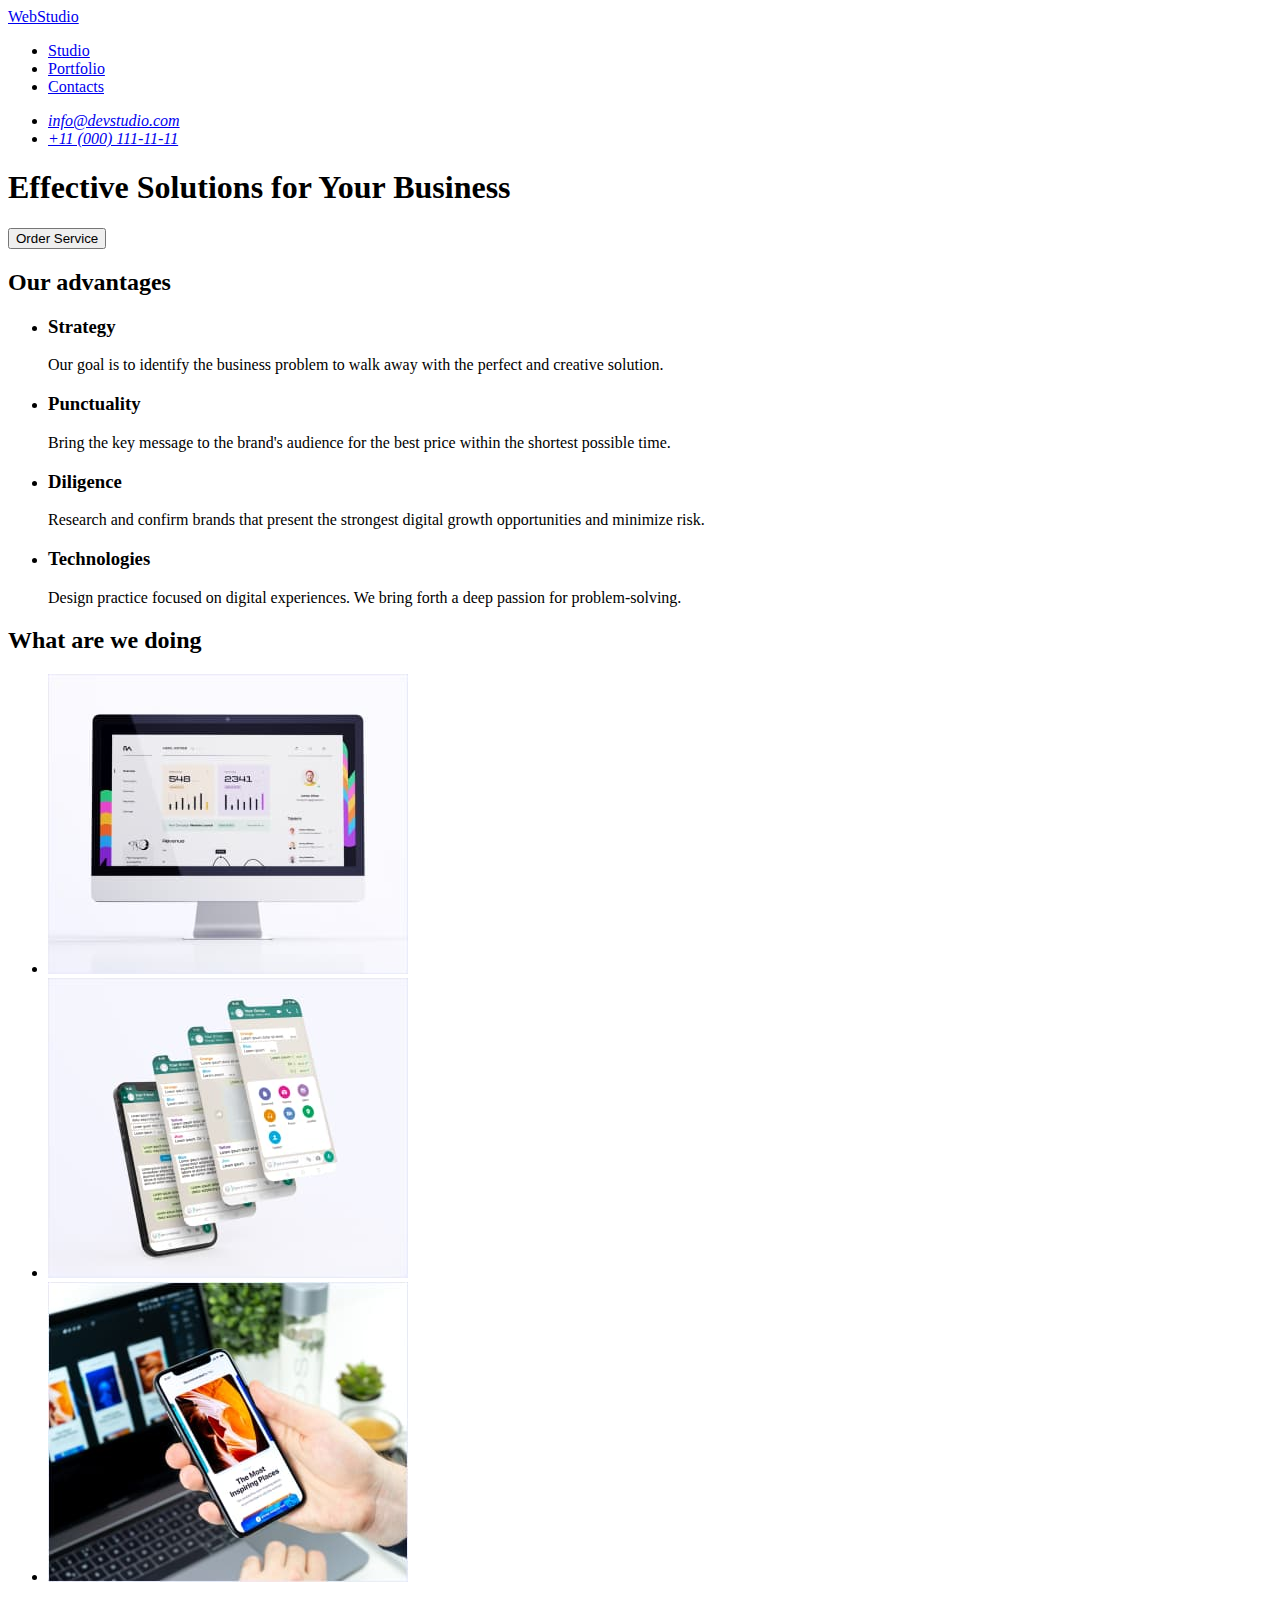
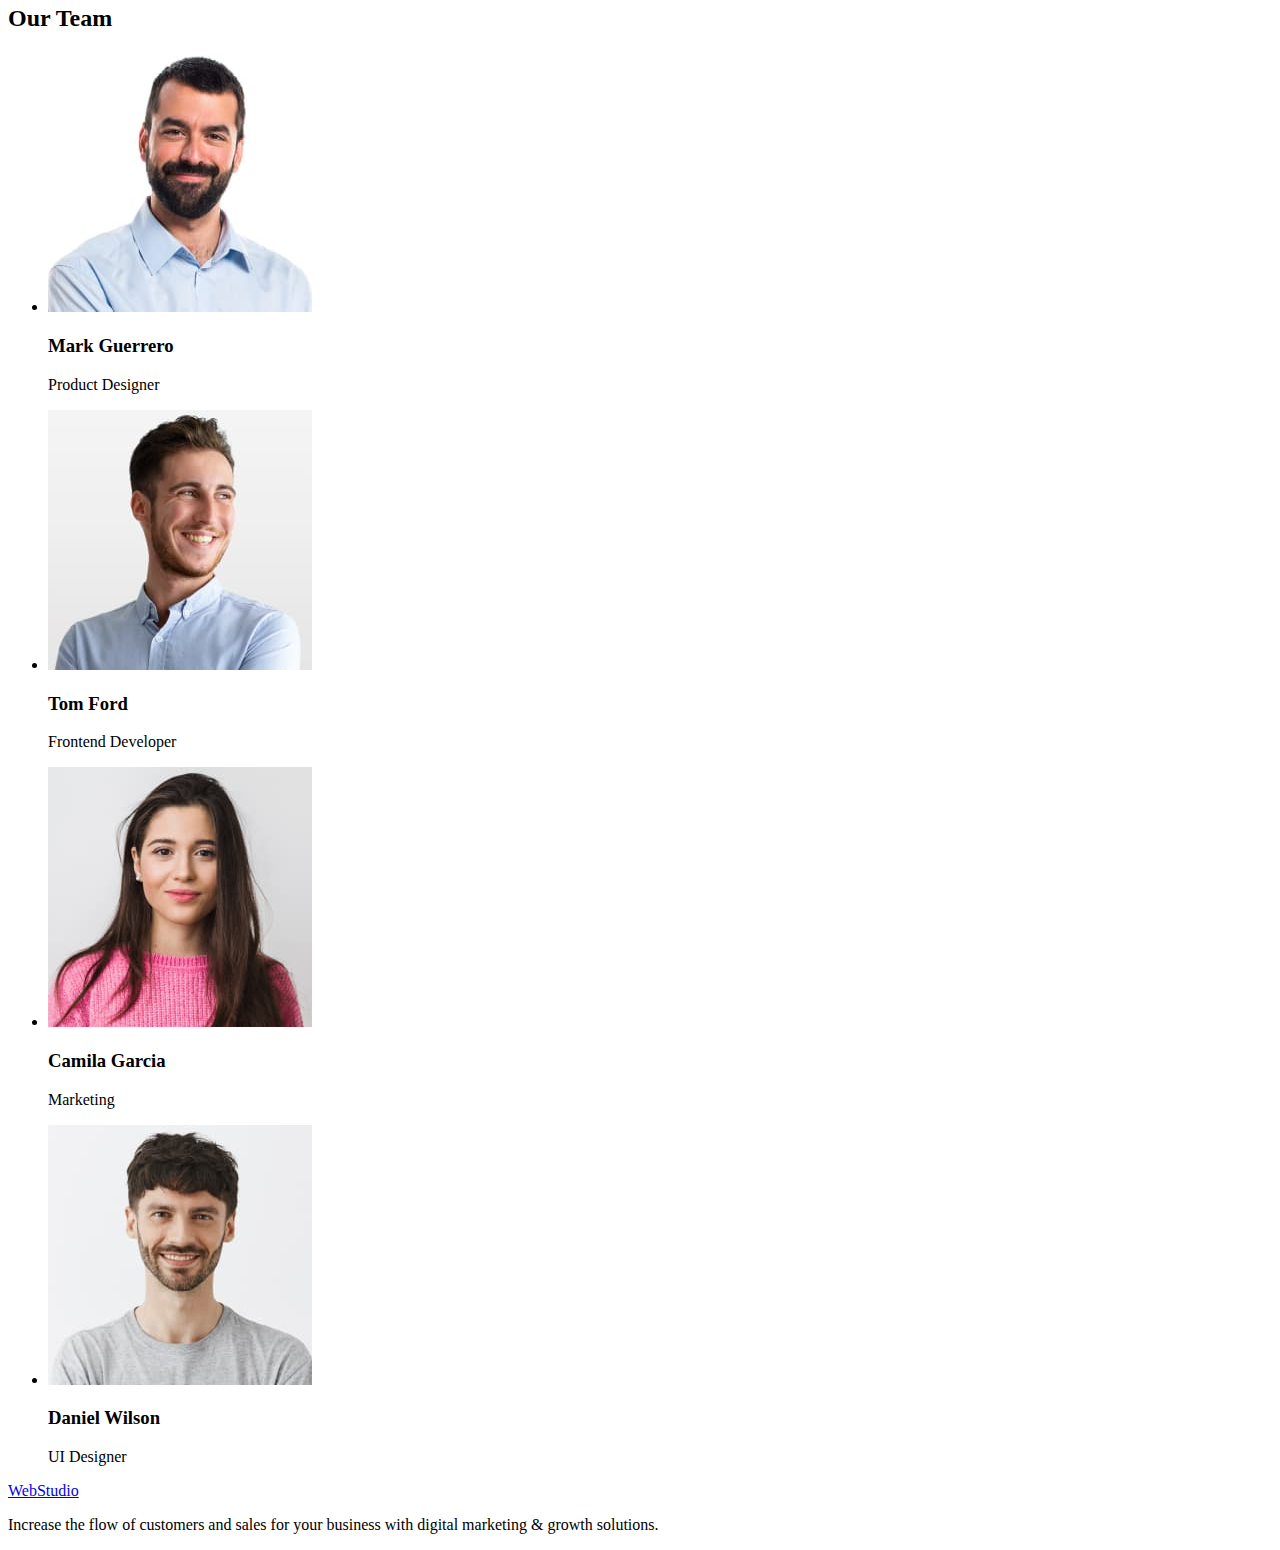
==== index.html @ dac588f7 "commit 03" ====
<!DOCTYPE html>
<html lang="en">
  <head>
    <meta charset="utf-8" />
    <title>Web Studio</title>
  </head>
  <body>
    <header>
      <nav>
        <a href="./index.html">WebStudio</a>
        <ul>
          <li>
            <a href="#">Studio</a>
          </li>
          <li>
            <a href="#">Portfolio</a>
          </li>
          <li>
            <a href="#">Contacts</a>
          </li>
        </ul>
      </nav>
      <address>
        <ul>
          <li>
            <a href="mailto:info@devstudio.com">info@devstudio.com</a>
          </li>
          <li>
            <a href="tel:+110001111111">+11 (000) 111-11-11</a>
          </li>
        </ul>
      </address>
    </header>

    <main>
      <section>
        <h1>Effective Solutions for Your Business</h1>
        <button type="button">Order Service</button>
      </section>
      <section>
        <h2>Our advantages</h2>
        <ul>
          <li>
            <h3>Strategy</h3>
            <p>
              Our goal is to identify the business problem to walk away with the
              perfect and creative solution.
            </p>
          </li>
          <li>
            <h3>Punctuality</h3>
            <p>
              Bring the key message to the brand's audience for the best price
              within the shortest possible time.
            </p>
          </li>
          <li>
            <h3>Diligence</h3>
            <p>
              Research and confirm brands that present the strongest digital
              growth opportunities and minimize risk.
            </p>
          </li>
          <li>
            <h3>Technologies</h3>
            <p>
              Design practice focused on digital experiences. We bring forth a
              deep passion for problem-solving.
            </p>
          </li>
        </ul>
      </section>
      <section>
        <h2>What are we doing</h2>
        <ul>
          <li>
            <img
              src="./images/img-1.jpg"
              alt="Global web solutions"
              width="360"
            />
          </li>
          <li>
            <img
              src="./images/img-2.jpg"
              alt="Mobile app development"
              width="360"
            />
          </li>
          <li>
            <img
              src="./images/img-3.jpg"
              alt="Cloud technologies"
              width="360"
            />
          </li>
        </ul>
      </section>
      <section>
        <h2>Our Team</h2>
        <ul>
          <li>
            <img
              src="./images/mark_guerrero.jpg"
              alt="Mark Guerrero"
              width="264"
            />
            <h3>Mark Guerrero</h3>
            <p>Product Designer</p>
          </li>
          <li>
            <img src="./images/tom_ford.jpg" alt="Tom Ford" width="264" />
            <h3>Tom Ford</h3>
            <p>Frontend Developer</p>
          </li>
          <li>
            <img
              src="./images/camila_garcia.jpg"
              alt="Camila Garcia"
              width="264"
            />
            <h3>Camila Garcia</h3>
            <p>Marketing</p>
          </li>
          <li>
            <img
              src="./images/daniel_wilson.jpg"
              alt="Daniel Wilson"
              width="264"
            />
            <h3>Daniel Wilson</h3>
            <p>UI Designer</p>
          </li>
        </ul>
      </section>
    </main>

    <footer>
      <a href="./index.html">WebStudio</a>
      <p>
        Increase the flow of customers and sales for your business with digital
        marketing & growth solutions.
      </p>
    </footer>
  </body>
</html>
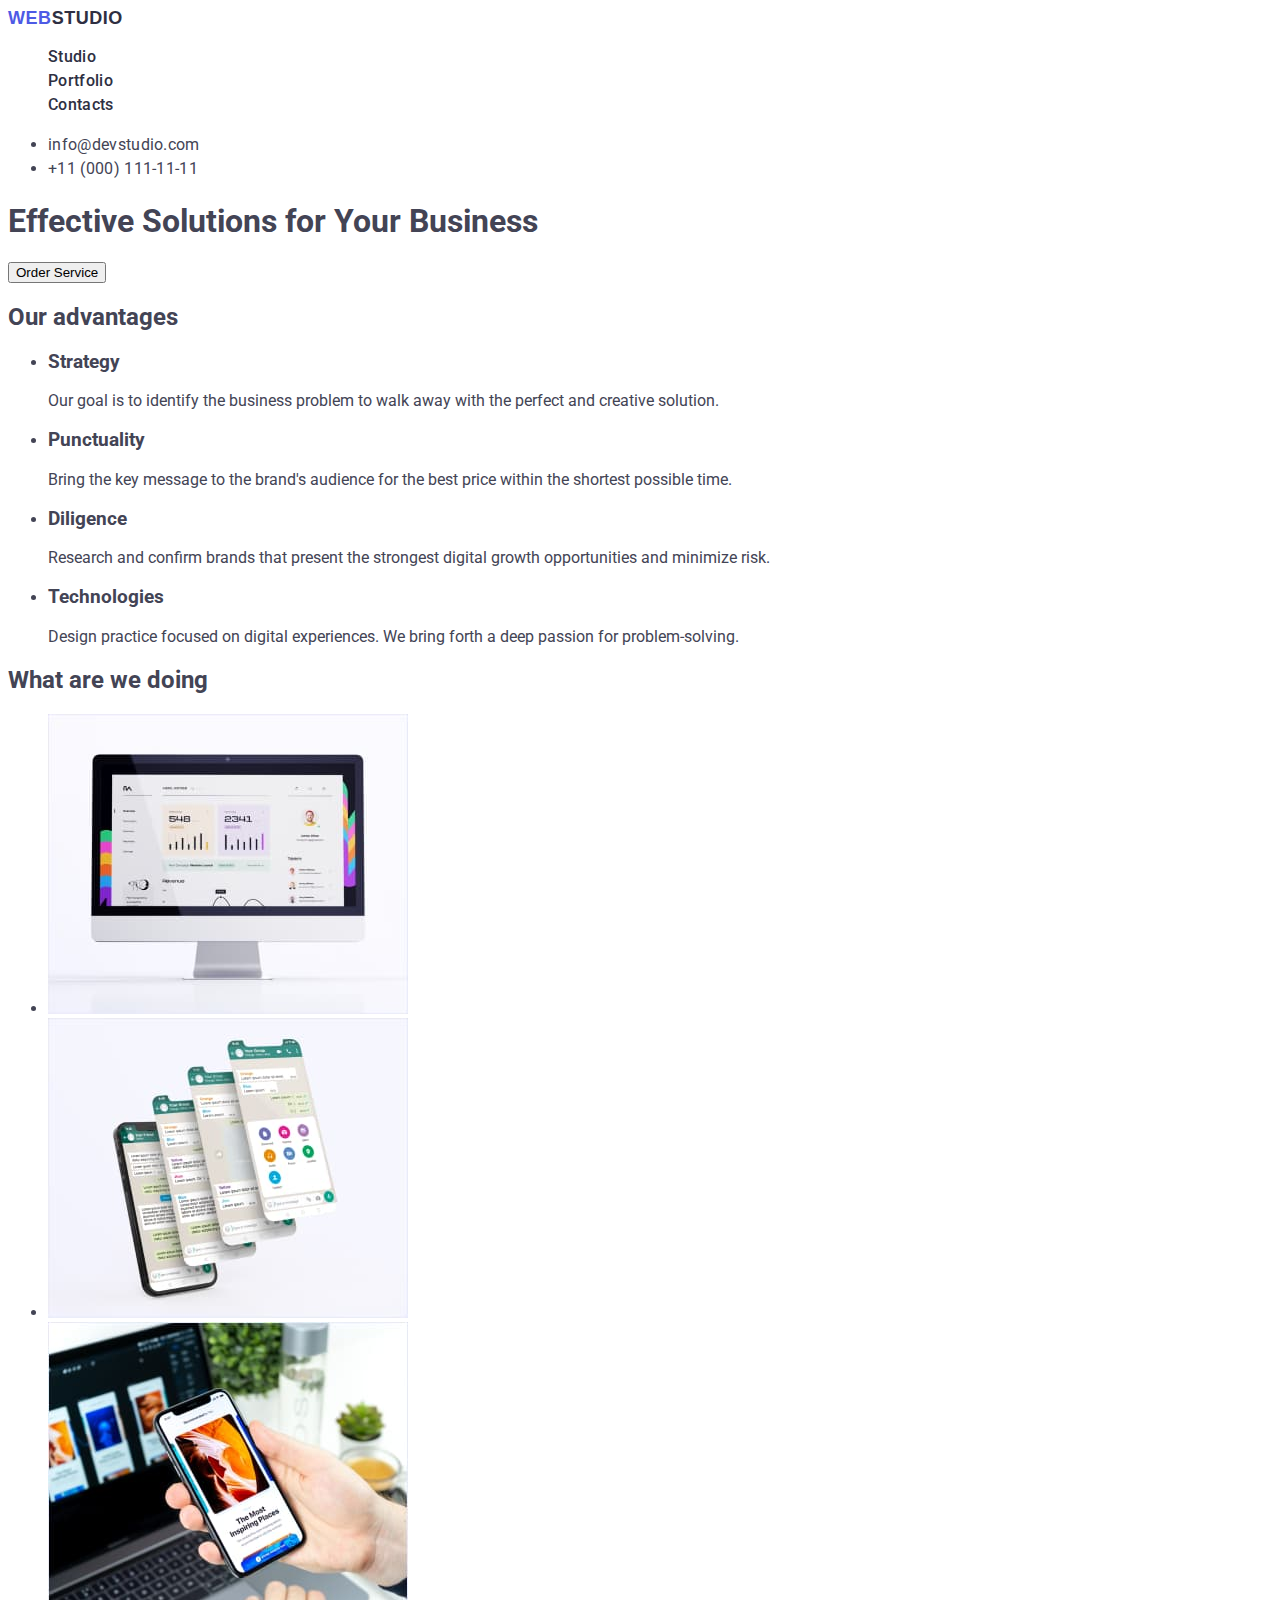
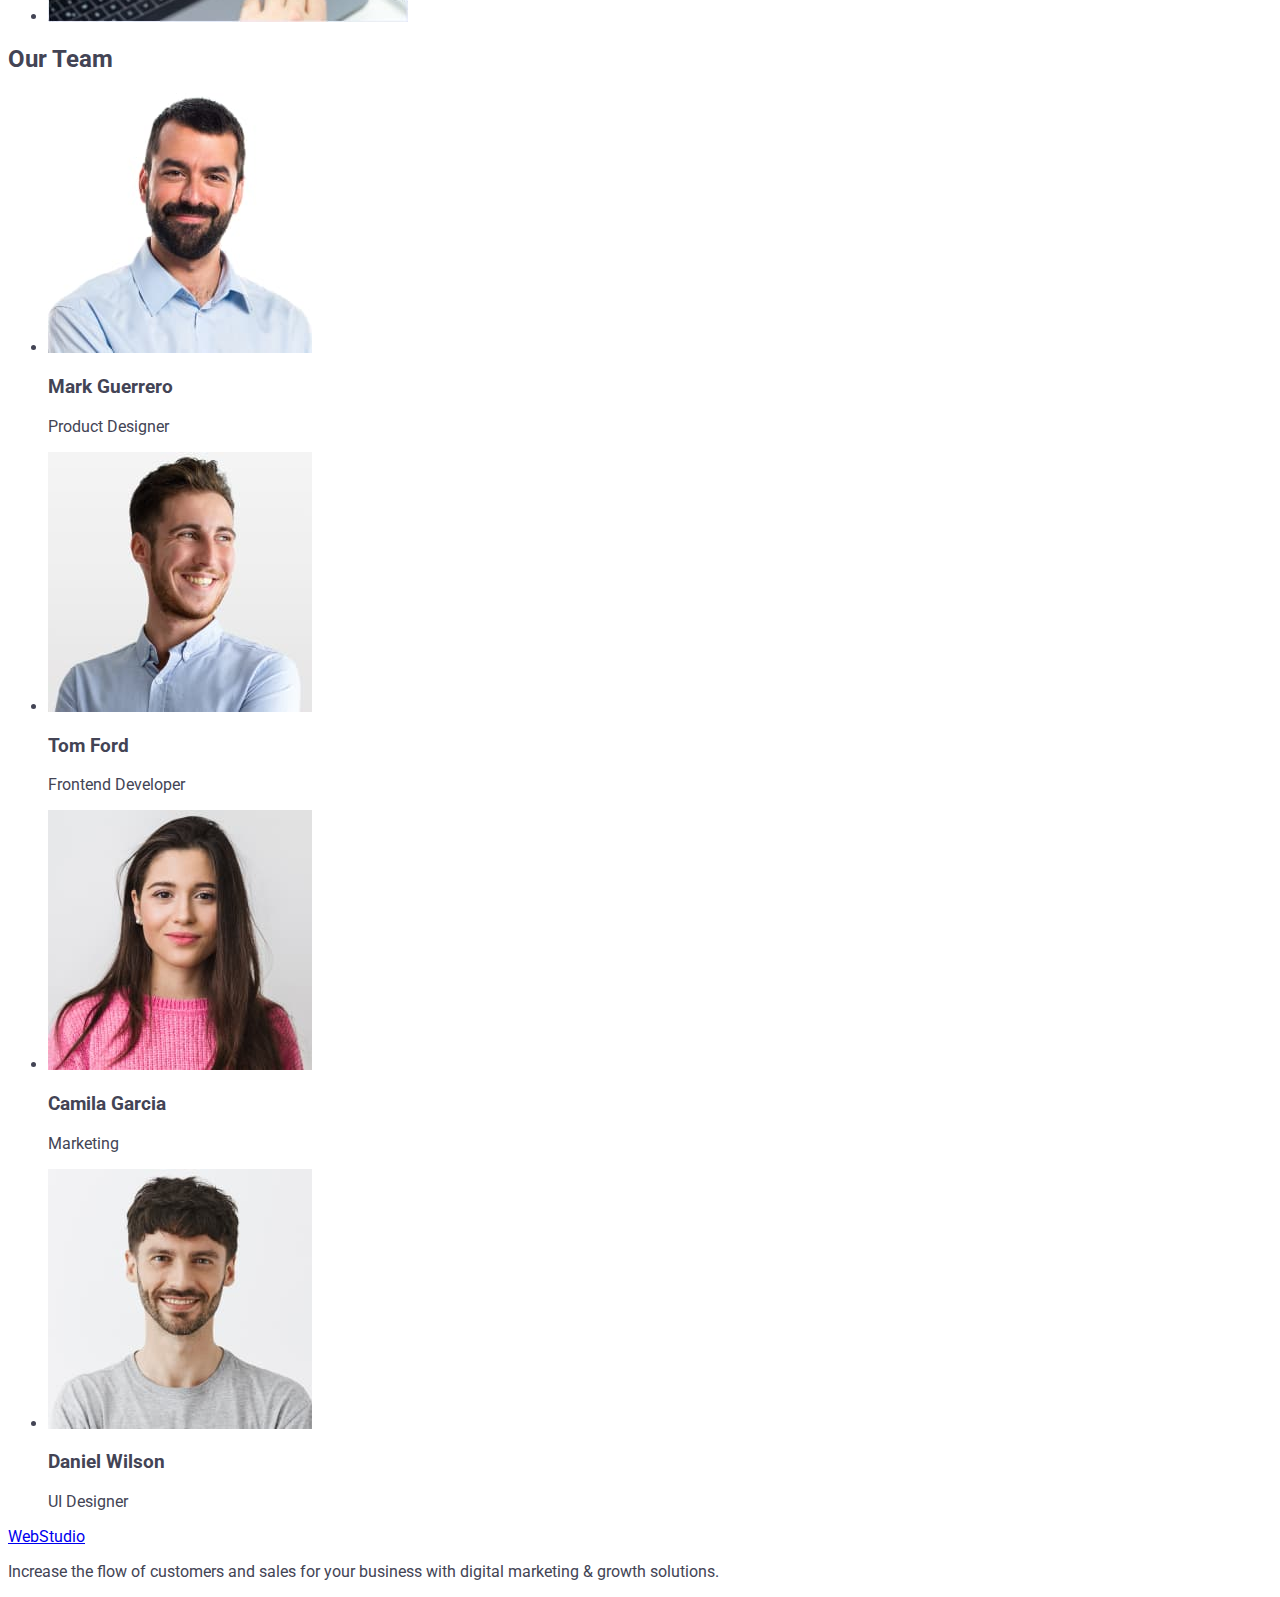
==== commit 05dd43b8: "commit 05" ====
--- a/index.html
+++ b/index.html
@@ -3,30 +3,43 @@
   <head>
     <meta charset="utf-8" />
     <title>Web Studio</title>
+    <link rel="stylesheet" href="./scc/styles.css" />
+    <link rel="preconnect" href="https://fonts.googleapis.com" />
+    <link rel="preconnect" href="https://fonts.gstatic.com" crossorigin />
+    <link
+      href="https://fonts.googleapis.com/css2?family=Raleway:ital,wght@0,800;1,800&family=Roboto:ital,wght@0,100;0,300;0,400;0,500;0,700;0,900;1,100;1,300;1,400;1,500;1,700;1,900&display=swap"
+      rel="stylesheet"
+    />
   </head>
-  <body>
+  <body class="body">
     <header>
       <nav>
-        <a href="./index.html">WebStudio</a>
-        <ul>
+        <a href="./index.html" class="logo link"
+          >Web<span class="logo2">Studio</span></a
+        >
+        <ul class="list">
           <li>
-            <a href="#">Studio</a>
+            <a href="./index.html" class="nav-link link">Studio</a>
           </li>
           <li>
-            <a href="#">Portfolio</a>
+            <a href="./portfolio.html" class="nav-link link">Portfolio</a>
           </li>
           <li>
-            <a href="#">Contacts</a>
+            <a href="" class="nav-link link">Contacts</a>
           </li>
         </ul>
       </nav>
-      <address>
+      <address class="address">
         <ul>
           <li>
-            <a href="mailto:info@devstudio.com">info@devstudio.com</a>
+            <a href="mailto:info@devstudio.com" class="address_item link"
+              >info@devstudio.com</a
+            >
           </li>
           <li>
-            <a href="tel:+110001111111">+11 (000) 111-11-11</a>
+            <a href="tel:+110001111111" class="address_item link"
+              >+11 (000) 111-11-11</a
+            >
           </li>
         </ul>
       </address>
--- a/scc/styles.css
+++ b/scc/styles.css
@@ -0,0 +1,64 @@
+:root {
+  --logo-color-1: #4d5ae5;
+  --logo-color-2: #2e2f42;
+  --link-color: #2e2f42;
+  --address-color: #434455;
+}
+
+.body {
+  font-family: "Roboto", sans-serif;
+  color: #434455;
+  background-color: #ffffff;
+}
+
+.logo {
+  font-family: "Releway", sans-serif;
+  color: var(--logo-color-1);
+  font-weight: 800;
+  font-size: 18px;
+  line-height: 1.17;
+  letter-spacing: 0.03em;
+  text-transform: uppercase;
+}
+
+.logo2 {
+  color: var(--logo-color-2);
+}
+
+.link {
+  text-decoration: none;
+}
+
+.list {
+  list-style: none;
+}
+
+.nav-link {
+  font-size: 16px;
+  font-weight: 500;
+  line-height: 1.5;
+  letter-spacing: 0.02em;
+  color: var(--link-color);
+}
+
+.nav-link:hover,
+.nav-link:focus {
+  color: #404bbf;
+}
+
+.address {
+  font-style: normal;
+}
+
+.address_item {
+  font-size: 16px;
+  font-weight: 400;
+  line-height: 1.5;
+  letter-spacing: 0.02em;
+  color: var(--address-color);
+}
+
+.address_item:hover,
+.address_item:focus {
+  color: #404bbf;
+}
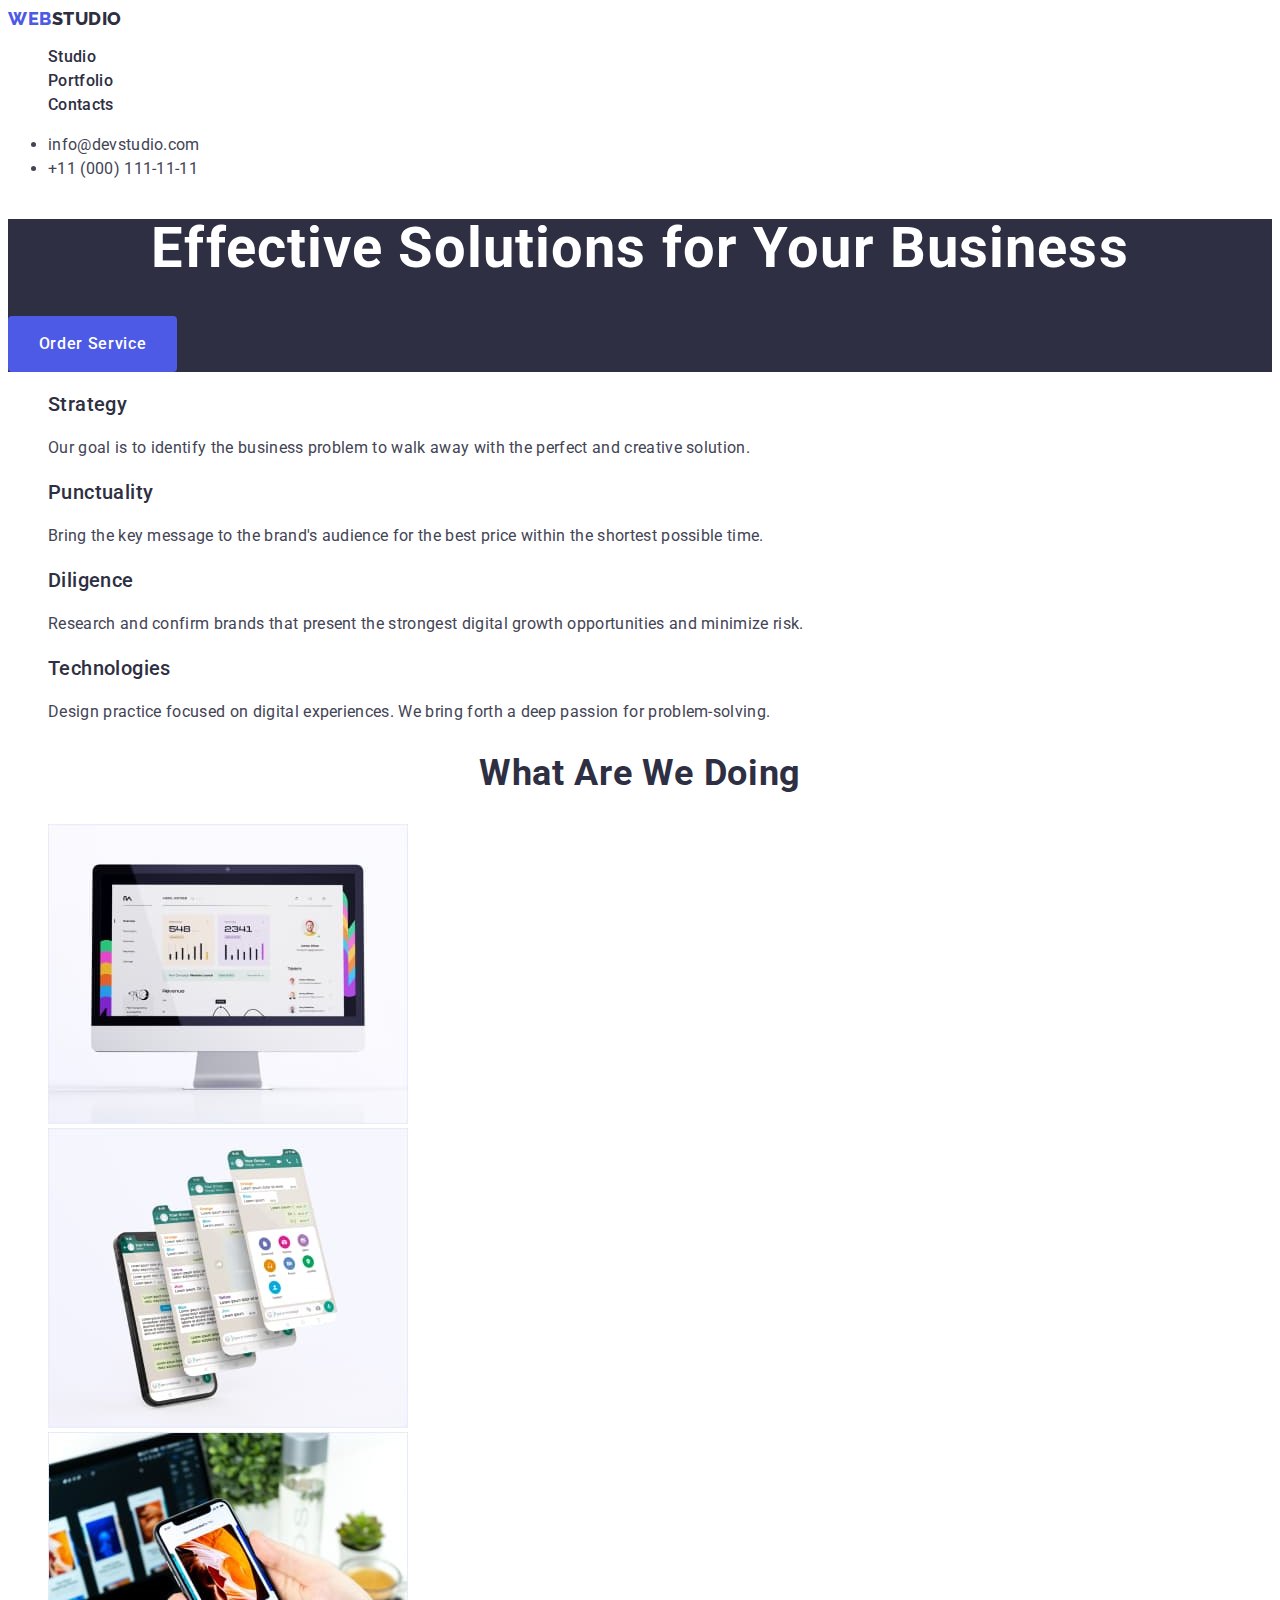
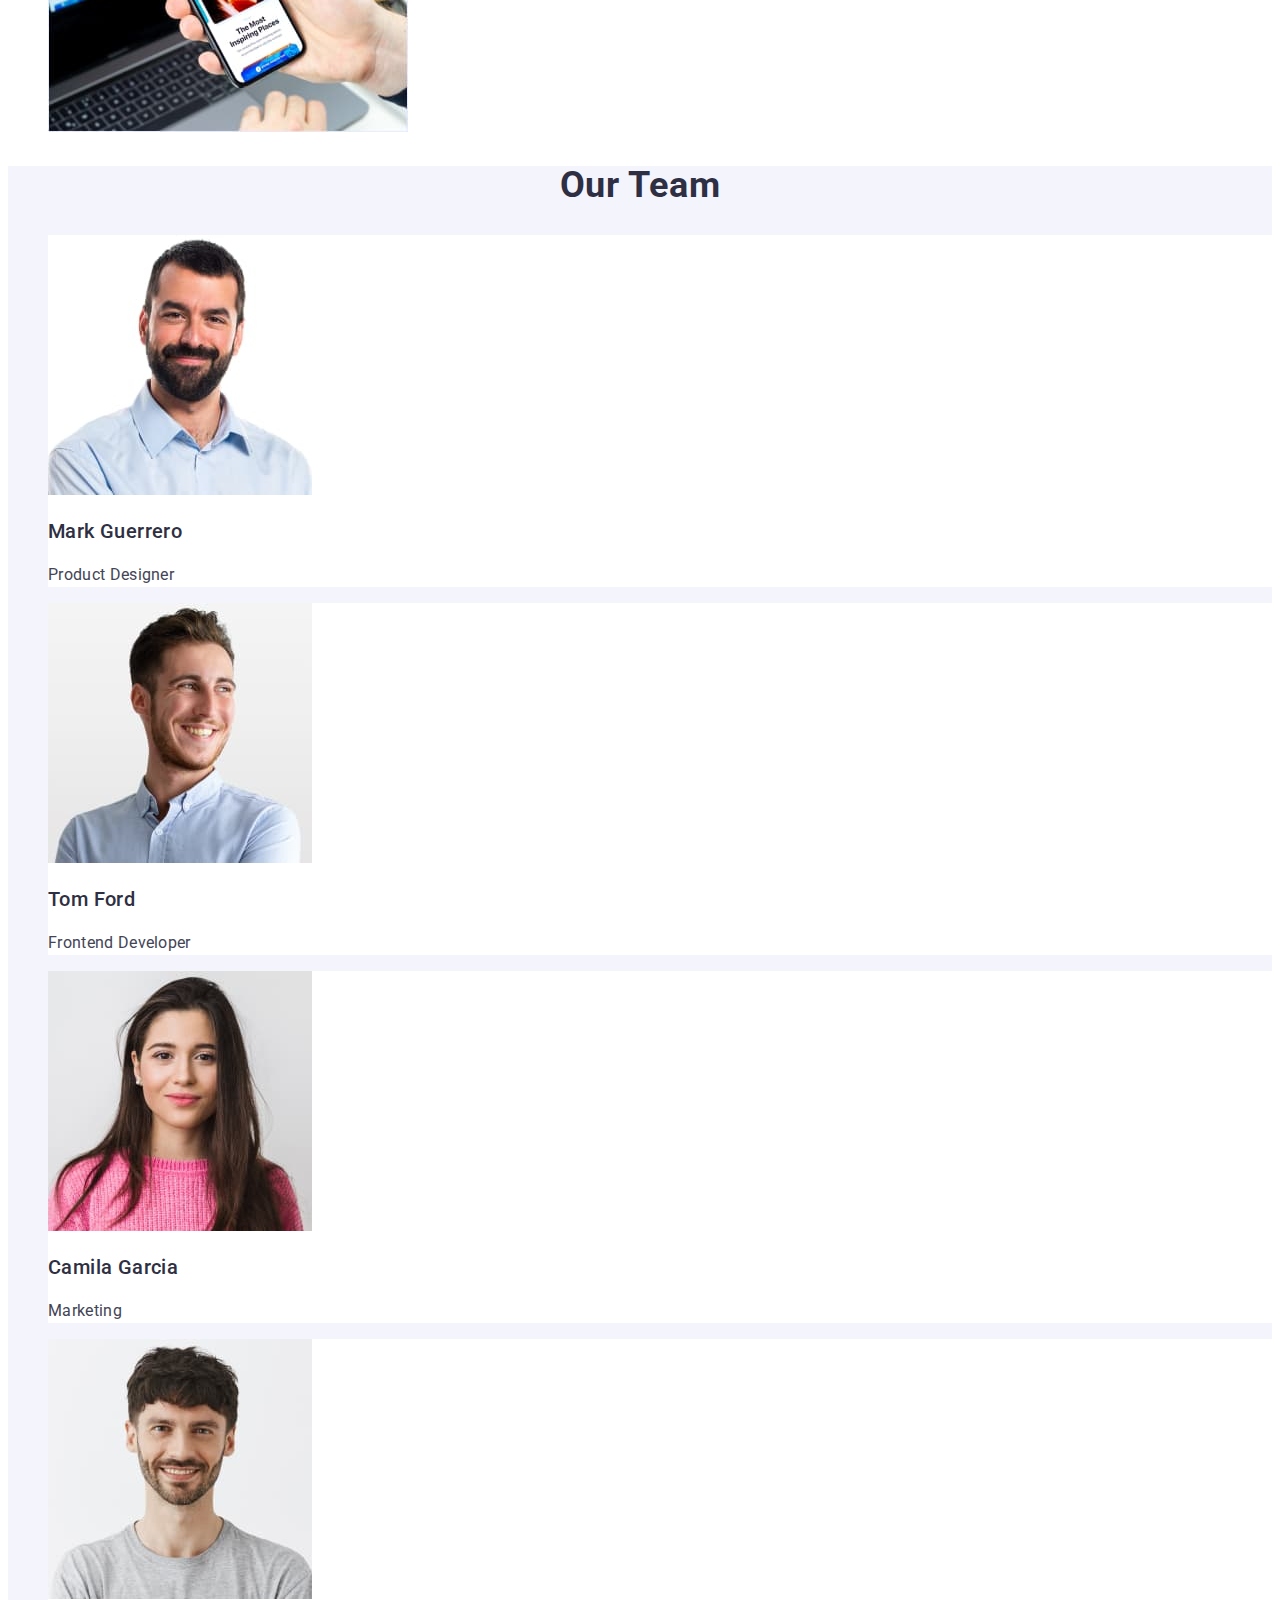
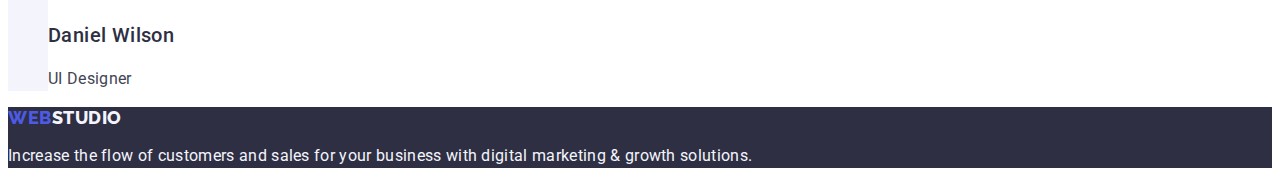
==== commit a6cbdd15: "commit 06" ====
--- a/index.html
+++ b/index.html
@@ -3,7 +3,7 @@
   <head>
     <meta charset="utf-8" />
     <title>Web Studio</title>
-    <link rel="stylesheet" href="./scc/styles.css" />
+    <link rel="stylesheet" href="./css/styles.css" />
     <link rel="preconnect" href="https://fonts.googleapis.com" />
     <link rel="preconnect" href="https://fonts.gstatic.com" crossorigin />
     <link
@@ -14,9 +14,9 @@
   <body class="body">
     <header>
       <nav>
-        <a href="./index.html" class="logo link"
-          >Web<span class="logo2">Studio</span></a
-        >
+        <a href="./index.html" class="logo link">
+          Web<span class="logo2">Studio</span>
+        </a>
         <ul class="list">
           <li>
             <a href="./index.html" class="nav-link link">Studio</a>
@@ -46,37 +46,37 @@
     </header>
 
     <main>
-      <section>
-        <h1>Effective Solutions for Your Business</h1>
-        <button type="button">Order Service</button>
+      <section class="section1">
+        <h1 class="header1">Effective Solutions for Your Business</h1>
+        <button type="button" class="button">Order Service</button>
       </section>
       <section>
-        <h2>Our advantages</h2>
-        <ul>
+        <h2 class="hide">Our advantages</h2>
+        <ul class="list">
           <li>
-            <h3>Strategy</h3>
-            <p>
+            <h3 class="header3">Strategy</h3>
+            <p class="section2-p">
               Our goal is to identify the business problem to walk away with the
               perfect and creative solution.
             </p>
           </li>
           <li>
-            <h3>Punctuality</h3>
-            <p>
+            <h3 class="header3">Punctuality</h3>
+            <p class="section2-p">
               Bring the key message to the brand's audience for the best price
               within the shortest possible time.
             </p>
           </li>
           <li>
-            <h3>Diligence</h3>
-            <p>
+            <h3 class="header3">Diligence</h3>
+            <p class="section2-p">
               Research and confirm brands that present the strongest digital
               growth opportunities and minimize risk.
             </p>
           </li>
           <li>
-            <h3>Technologies</h3>
-            <p>
+            <h3 class="header3">Technologies</h3>
+            <p class="section2-p">
               Design practice focused on digital experiences. We bring forth a
               deep passion for problem-solving.
             </p>
@@ -84,8 +84,8 @@
         </ul>
       </section>
       <section>
-        <h2>What are we doing</h2>
-        <ul>
+        <h2 class="header2">What are we doing</h2>
+        <ul class="list">
           <li>
             <img
               src="./images/img-1.jpg"
@@ -109,48 +109,50 @@
           </li>
         </ul>
       </section>
-      <section>
-        <h2>Our Team</h2>
-        <ul>
-          <li>
+      <section class="section4">
+        <h2 class="header2">Our Team</h2>
+        <ul class="list">
+          <li class="section4-item">
             <img
               src="./images/mark_guerrero.jpg"
               alt="Mark Guerrero"
               width="264"
             />
-            <h3>Mark Guerrero</h3>
-            <p>Product Designer</p>
+            <h3 class="header3">Mark Guerrero</h3>
+            <p class="section2-p">Product Designer</p>
           </li>
-          <li>
+          <li class="section4-item">
             <img src="./images/tom_ford.jpg" alt="Tom Ford" width="264" />
-            <h3>Tom Ford</h3>
-            <p>Frontend Developer</p>
+            <h3 class="header3">Tom Ford</h3>
+            <p class="section2-p">Frontend Developer</p>
           </li>
-          <li>
+          <li class="section4-item">
             <img
               src="./images/camila_garcia.jpg"
               alt="Camila Garcia"
               width="264"
             />
-            <h3>Camila Garcia</h3>
-            <p>Marketing</p>
+            <h3 class="header3">Camila Garcia</h3>
+            <p class="section2-p">Marketing</p>
           </li>
-          <li>
+          <li class="section4-item">
             <img
               src="./images/daniel_wilson.jpg"
               alt="Daniel Wilson"
               width="264"
             />
-            <h3>Daniel Wilson</h3>
-            <p>UI Designer</p>
+            <h3 class="header3">Daniel Wilson</h3>
+            <p class="section2-p">UI Designer</p>
           </li>
         </ul>
       </section>
     </main>
 
-    <footer>
-      <a href="./index.html">WebStudio</a>
-      <p>
+    <footer class="footer">
+      <a href="./index.html" class="logo link">
+        Web<span class="logo2-footer">Studio</span>
+      </a>
+      <p class="footer-p">
         Increase the flow of customers and sales for your business with digital
         marketing & growth solutions.
       </p>
--- a/css/styles.css
+++ b/css/styles.css
@@ -0,0 +1,150 @@
+:root {
+  --logo-color: #4d5ae5;
+  --link-color: #2e2f42;
+  --address-color: #434455;
+}
+
+.body {
+  font-family: "Roboto", sans-serif;
+  color: #434455;
+  background-color: #ffffff;
+}
+
+.logo {
+  font-family: "Raleway", sans-serif;
+  color: var(--logo-color);
+  font-weight: 800;
+  font-size: 18px;
+  line-height: 1.17;
+  letter-spacing: 0.03em;
+  text-transform: uppercase;
+}
+
+.logo2 {
+  color: #2e2f42;
+}
+
+.link {
+  text-decoration: none;
+}
+
+.list {
+  list-style: none;
+}
+
+.nav-link {
+  font-size: 16px;
+  font-weight: 500;
+  line-height: 1.5;
+  letter-spacing: 0.02em;
+  color: var(--link-color);
+}
+
+.nav-link:hover,
+.nav-link:focus {
+  color: #404bbf;
+}
+
+.address {
+  font-style: normal;
+}
+
+.address_item {
+  font-size: 16px;
+  font-weight: 400;
+  line-height: 1.5;
+  letter-spacing: 0.02em;
+  color: var(--address-color);
+}
+
+.address_item:hover,
+.address_item:focus {
+  color: #404bbf;
+}
+
+.section1 {
+  background-color: #2e2f42;
+}
+
+.header1 {
+  font-size: 56px;
+  font-weight: 700;
+  line-height: 1.07;
+  letter-spacing: 0.02em;
+  text-align: center;
+  color: #ffffff;
+}
+
+.button {
+  width: 169px;
+  height: 56px;
+  border-radius: 4px;
+  border: none;
+  background-color: #4d5ae5;
+  color: #ffffff;
+  font-family: "Roboto", sans-serif;
+  font-size: 16px;
+  font-weight: 500;
+  line-height: 1.5;
+  letter-spacing: 0.04em;
+  cursor: pointer;
+}
+
+.button:hover,
+.button:focus {
+  background-color: #404bbf;
+}
+
+.hide {
+  display: none;
+}
+
+.header3 {
+  font-size: 20px;
+  font-weight: 500;
+  line-height: 1.2;
+  letter-spacing: 0.02em;
+  color: #2e2f42;
+}
+
+.section2-p {
+  font-size: 16px;
+  font-weight: 400;
+  line-height: 1.5;
+  letter-spacing: 0.02em;
+  color: #434455;
+}
+
+.header2 {
+  font-size: 36px;
+  font-weight: 700;
+  line-height: 1.11;
+  letter-spacing: 0.02em;
+  text-align: center;
+  color: #2e2f42;
+  text-transform: capitalize;
+}
+
+.section4 {
+  background-color: #f4f4fd;
+}
+
+.section4-item {
+  background-color: #ffffff;
+}
+
+.footer {
+  background-color: #2e2f42;
+}
+
+.logo2-footer {
+  color: #f4f4fd;
+}
+
+.footer-p {
+  font-size: 16px;
+  font-weight: 400;
+  line-height: 24px;
+  letter-spacing: 0.02em;
+  color: #f4f4fd;
+}
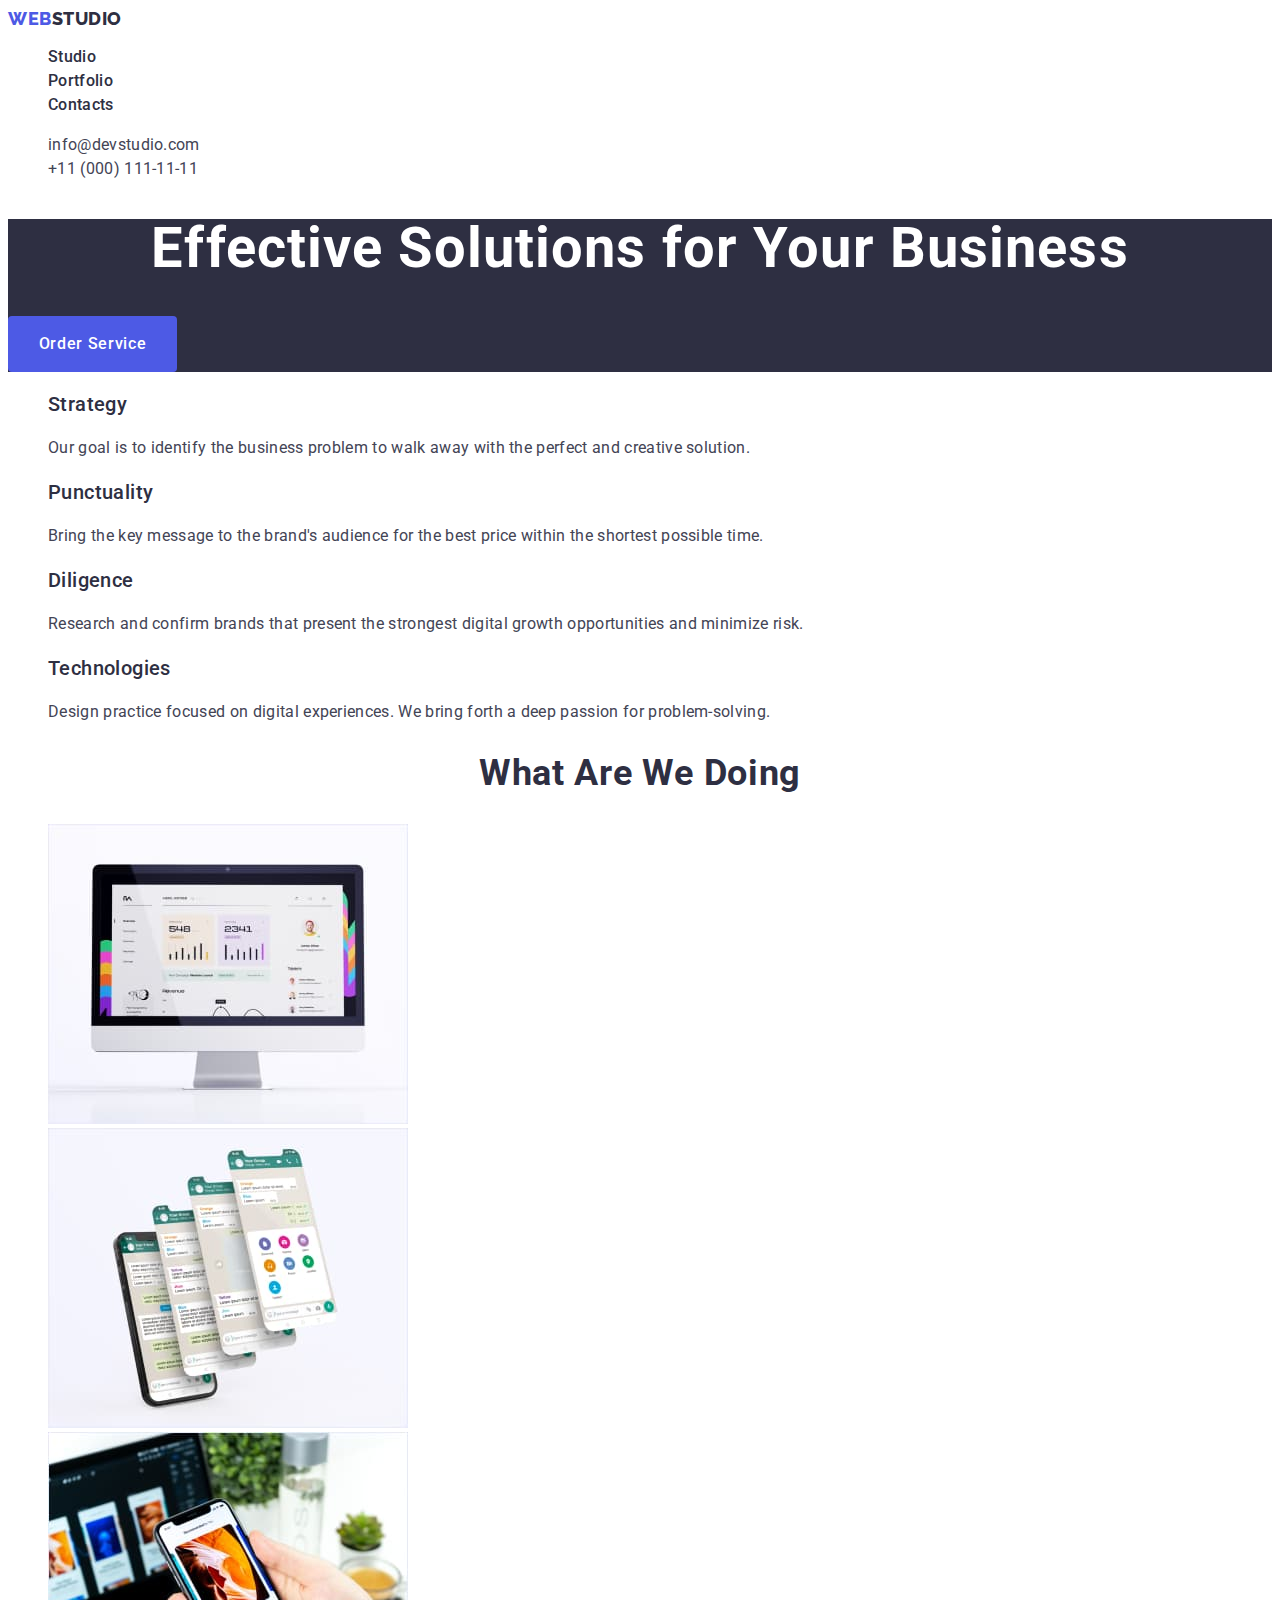
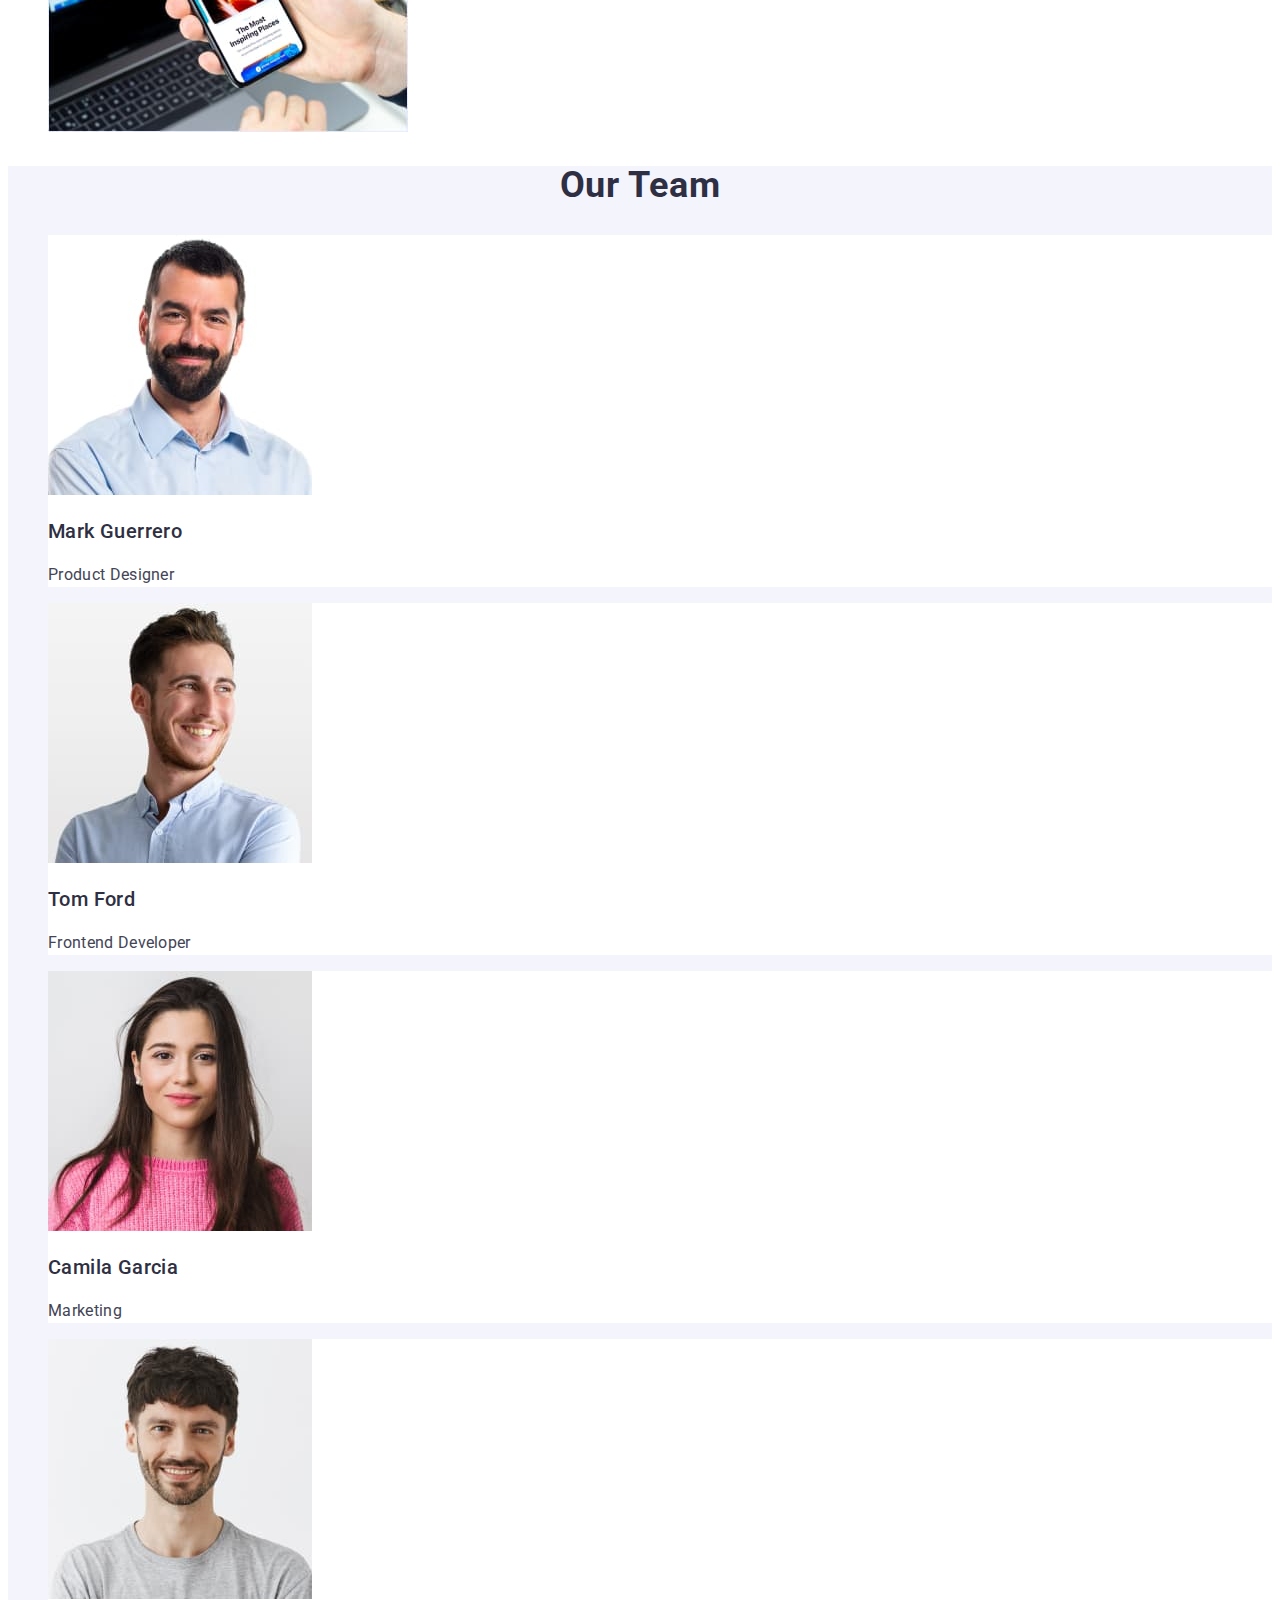
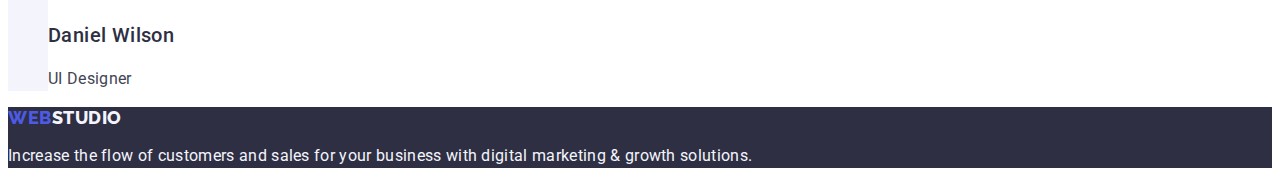
==== commit 953327a1: "commit 07" ====
--- a/index.html
+++ b/index.html
@@ -15,7 +15,7 @@
     <header>
       <nav>
         <a href="./index.html" class="logo link">
-          Web<span class="logo2">Studio</span>
+          Web<span class="logo-span">Studio</span>
         </a>
         <ul class="list">
           <li>
@@ -30,7 +30,7 @@
         </ul>
       </nav>
       <address class="address">
-        <ul>
+        <ul class="list">
           <li>
             <a href="mailto:info@devstudio.com" class="address_item link"
               >info@devstudio.com</a
@@ -46,37 +46,37 @@
     </header>
 
     <main>
-      <section class="section1">
-        <h1 class="header1">Effective Solutions for Your Business</h1>
+      <section class="section-one">
+        <h1 class="header-one">Effective Solutions for Your Business</h1>
         <button type="button" class="button">Order Service</button>
       </section>
       <section>
         <h2 class="hide">Our advantages</h2>
         <ul class="list">
           <li>
-            <h3 class="header3">Strategy</h3>
-            <p class="section2-p">
+            <h3 class="header-three">Strategy</h3>
+            <p class="paragraph">
               Our goal is to identify the business problem to walk away with the
               perfect and creative solution.
             </p>
           </li>
           <li>
-            <h3 class="header3">Punctuality</h3>
-            <p class="section2-p">
+            <h3 class="header-three">Punctuality</h3>
+            <p class="paragraph">
               Bring the key message to the brand's audience for the best price
               within the shortest possible time.
             </p>
           </li>
           <li>
-            <h3 class="header3">Diligence</h3>
-            <p class="section2-p">
+            <h3 class="header-three">Diligence</h3>
+            <p class="paragraph">
               Research and confirm brands that present the strongest digital
               growth opportunities and minimize risk.
             </p>
           </li>
           <li>
-            <h3 class="header3">Technologies</h3>
-            <p class="section2-p">
+            <h3 class="header-three">Technologies</h3>
+            <p class="paragraph">
               Design practice focused on digital experiences. We bring forth a
               deep passion for problem-solving.
             </p>
@@ -84,7 +84,7 @@
         </ul>
       </section>
       <section>
-        <h2 class="header2">What are we doing</h2>
+        <h2 class="header-two">What are we doing</h2>
         <ul class="list">
           <li>
             <img
@@ -109,40 +109,40 @@
           </li>
         </ul>
       </section>
-      <section class="section4">
-        <h2 class="header2">Our Team</h2>
+      <section class="section-four">
+        <h2 class="header-two">Our Team</h2>
         <ul class="list">
-          <li class="section4-item">
+          <li class="section-four-item">
             <img
               src="./images/mark_guerrero.jpg"
               alt="Mark Guerrero"
               width="264"
             />
-            <h3 class="header3">Mark Guerrero</h3>
-            <p class="section2-p">Product Designer</p>
+            <h3 class="header-three">Mark Guerrero</h3>
+            <p class="paragraph">Product Designer</p>
           </li>
-          <li class="section4-item">
+          <li class="section-four-item">
             <img src="./images/tom_ford.jpg" alt="Tom Ford" width="264" />
-            <h3 class="header3">Tom Ford</h3>
-            <p class="section2-p">Frontend Developer</p>
+            <h3 class="header-three">Tom Ford</h3>
+            <p class="paragraph">Frontend Developer</p>
           </li>
-          <li class="section4-item">
+          <li class="section-four-item">
             <img
               src="./images/camila_garcia.jpg"
               alt="Camila Garcia"
               width="264"
             />
-            <h3 class="header3">Camila Garcia</h3>
-            <p class="section2-p">Marketing</p>
+            <h3 class="header-three">Camila Garcia</h3>
+            <p class="paragraph">Marketing</p>
           </li>
-          <li class="section4-item">
+          <li class="section-four-item">
             <img
               src="./images/daniel_wilson.jpg"
               alt="Daniel Wilson"
               width="264"
             />
-            <h3 class="header3">Daniel Wilson</h3>
-            <p class="section2-p">UI Designer</p>
+            <h3 class="header-three">Daniel Wilson</h3>
+            <p class="paragraph">UI Designer</p>
           </li>
         </ul>
       </section>
@@ -150,7 +150,7 @@
 
     <footer class="footer">
       <a href="./index.html" class="logo link">
-        Web<span class="logo2-footer">Studio</span>
+        Web<span class="logo-span-footer">Studio</span>
       </a>
       <p class="footer-p">
         Increase the flow of customers and sales for your business with digital
--- a/css/styles.css
+++ b/css/styles.css
@@ -2,6 +2,7 @@
   --logo-color: #4d5ae5;
   --link-color: #2e2f42;
   --address-color: #434455;
+  --portfolio-bt-txt-color: #4d5ae5;
 }
 
 .body {
@@ -20,7 +21,7 @@
   text-transform: uppercase;
 }
 
-.logo2 {
+.logo-span {
   color: #2e2f42;
 }
 
@@ -62,11 +63,11 @@
   color: #404bbf;
 }
 
-.section1 {
+.section-one {
   background-color: #2e2f42;
 }
 
-.header1 {
+.header-one {
   font-size: 56px;
   font-weight: 700;
   line-height: 1.07;
@@ -99,7 +100,7 @@
   display: none;
 }
 
-.header3 {
+.header-three {
   font-size: 20px;
   font-weight: 500;
   line-height: 1.2;
@@ -107,7 +108,7 @@
   color: #2e2f42;
 }
 
-.section2-p {
+.paragraph {
   font-size: 16px;
   font-weight: 400;
   line-height: 1.5;
@@ -115,7 +116,7 @@
   color: #434455;
 }
 
-.header2 {
+.header-two {
   font-size: 36px;
   font-weight: 700;
   line-height: 1.11;
@@ -125,11 +126,11 @@
   text-transform: capitalize;
 }
 
-.section4 {
+.section-four {
   background-color: #f4f4fd;
 }
 
-.section4-item {
+.section-four-item {
   background-color: #ffffff;
 }
 
@@ -137,7 +138,7 @@
   background-color: #2e2f42;
 }
 
-.logo2-footer {
+.logo-span-footer {
   color: #f4f4fd;
 }
 
@@ -148,3 +149,25 @@
   letter-spacing: 0.02em;
   color: #f4f4fd;
 }
+
+.portfolio-button {
+  font-family: Roboto;
+  font-size: 16px;
+  font-weight: 500;
+  line-height: 1.5;
+  letter-spacing: 0.04em;
+  text-align: center;
+  color: var(--portfolio-bt-txt-color);
+  width: 116px;
+  height: 48px;
+  border-radius: 4px;
+  border: 1px solid #e7e9fc;
+  background-color: #f4f4fd;
+  cursor: pointer;
+}
+
+.portfolio-button:hover,
+.portfolio-button:focus {
+  background-color: #404bbf;
+  color: #ffffff;
+}
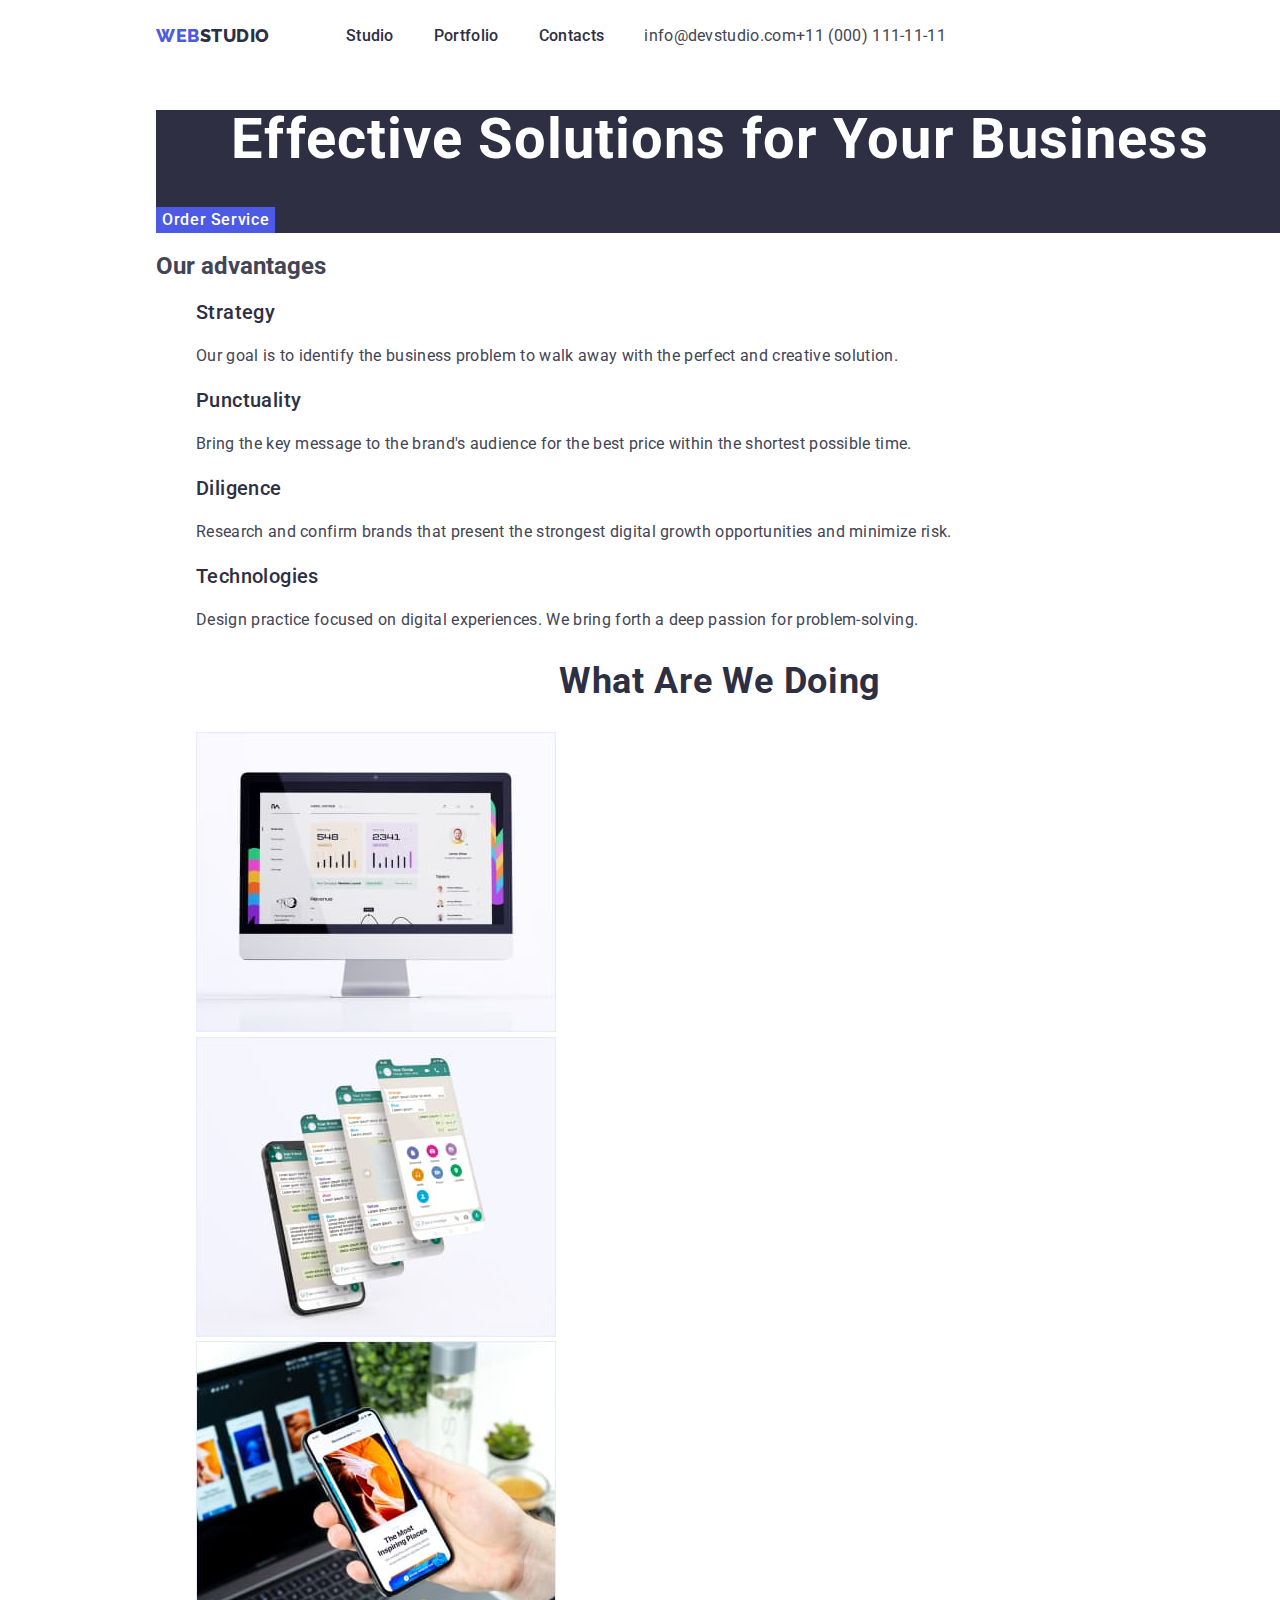
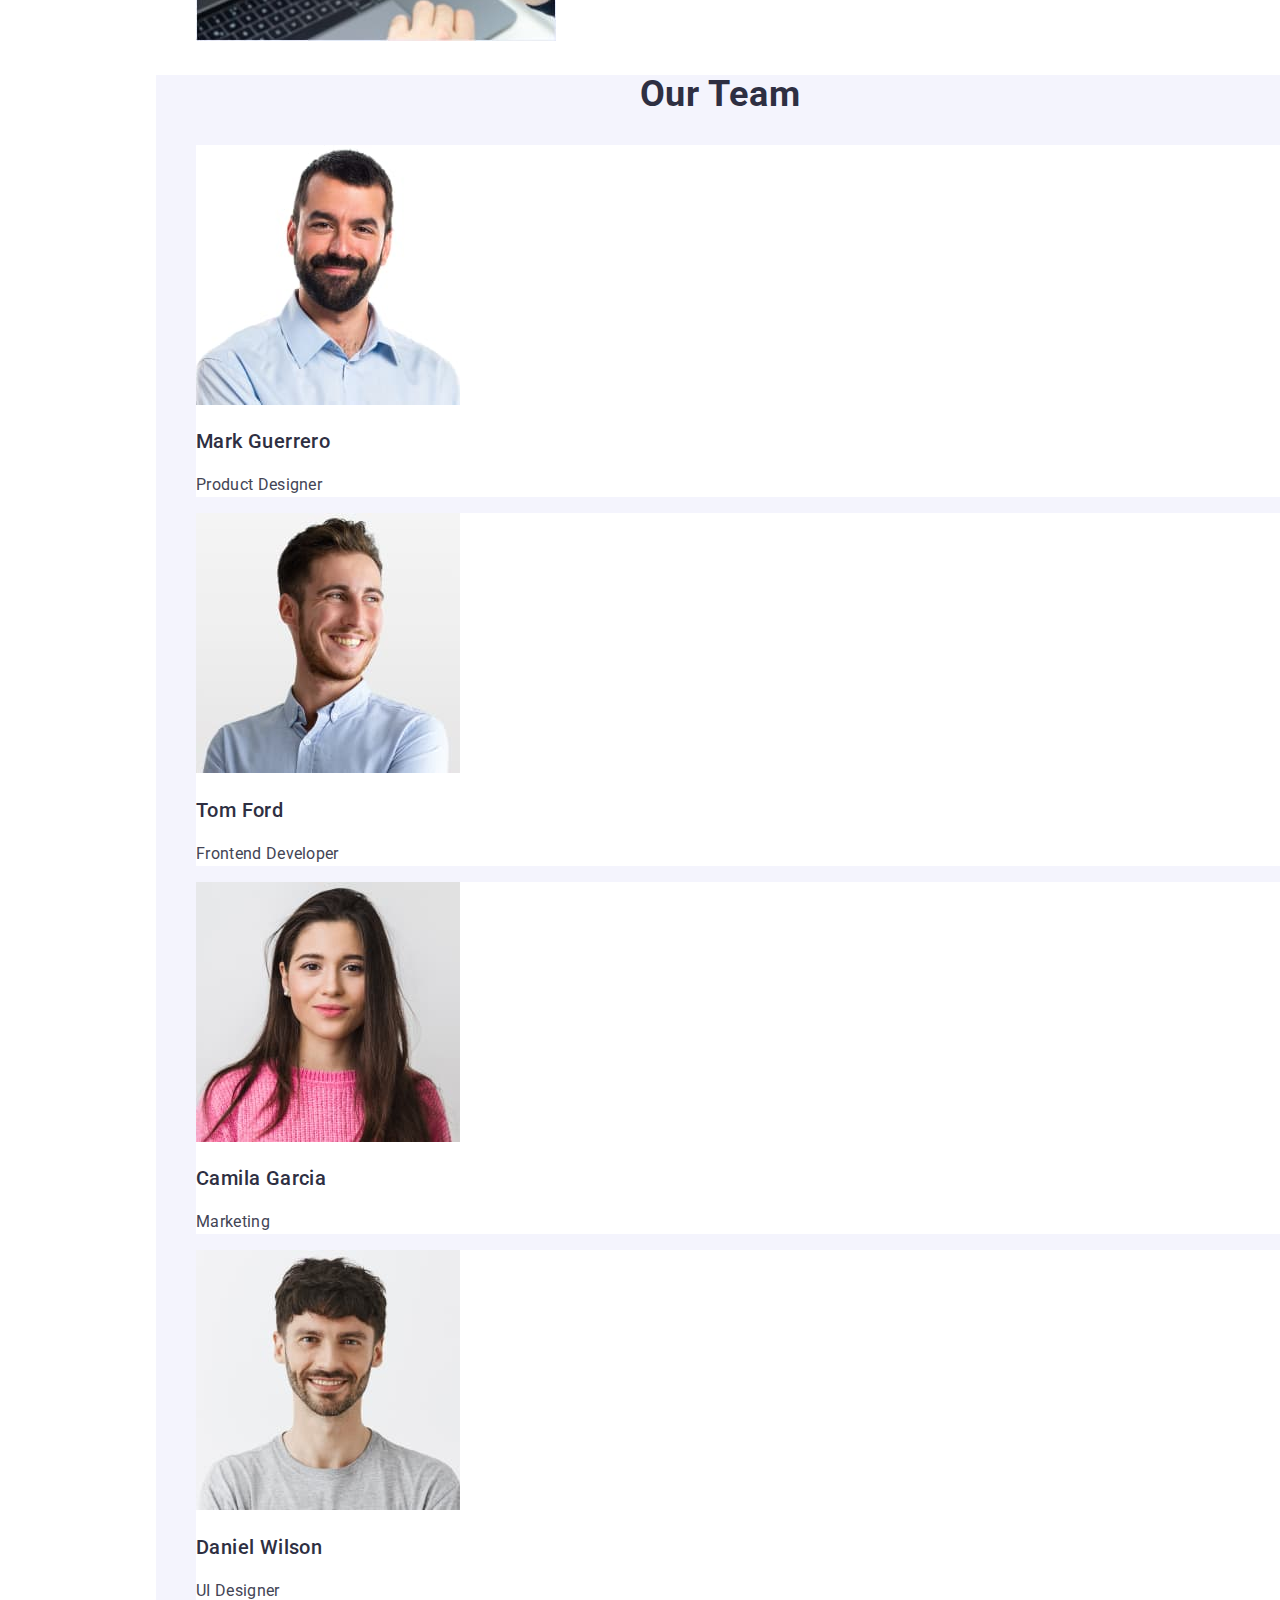
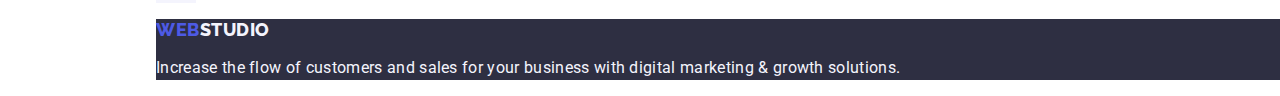
==== commit ad21c484: "commit 11" ====
--- a/index.html
+++ b/index.html
@@ -3,6 +3,7 @@
   <head>
     <meta charset="utf-8" />
     <title>Web Studio</title>
+    <link rel="stylesheet" href="./css/modern-normalize.css">
     <link rel="stylesheet" href="./css/styles.css" />
     <link rel="preconnect" href="https://fonts.googleapis.com" />
     <link rel="preconnect" href="https://fonts.gstatic.com" crossorigin />
@@ -11,13 +12,13 @@
       rel="stylesheet"
     />
   </head>
-  <body class="body">
-    <header>
-      <nav>
+  <body class="body container">
+    <header class="header flex">
+      <nav class="navigation flex">
         <a href="./index.html" class="logo link">
           Web<span class="logo-span">Studio</span>
         </a>
-        <ul class="list">
+        <ul class="list flex nav-link">
           <li>
             <a href="./index.html" class="nav-link link">Studio</a>
           </li>
@@ -29,8 +30,8 @@
           </li>
         </ul>
       </nav>
-      <address class="address">
-        <ul class="list">
+      <address class="address flex">
+        <ul class="list flex">
           <li>
             <a href="mailto:info@devstudio.com" class="address_item link"
               >info@devstudio.com</a
--- a/css/styles.css
+++ b/css/styles.css
@@ -8,7 +8,7 @@
 .body {
   font-family: "Roboto", sans-serif;
   color: #434455;
-  background-color: #ffffff;
+  background-color: #ffffff
 }
 
 .logo {
@@ -19,6 +19,7 @@
   line-height: 1.17;
   letter-spacing: 0.03em;
   text-transform: uppercase;
+  margin-right: 76px;
 }
 
 .logo-span {
@@ -38,7 +39,7 @@
   font-weight: 500;
   line-height: 1.5;
   letter-spacing: 0.02em;
-  color: var(--link-color);
+  color: var(--link-color)
 }
 
 .nav-link:hover,
@@ -48,6 +49,7 @@
 
 .address {
   font-style: normal;
+  align-items: center
 }
 
 .address_item {
@@ -55,7 +57,7 @@
   font-weight: 400;
   line-height: 1.5;
   letter-spacing: 0.02em;
-  color: var(--address-color);
+  color: var(--address-color)
 }
 
 .address_item:hover,
@@ -77,9 +79,6 @@
 }
 
 .button {
-  width: 169px;
-  height: 56px;
-  border-radius: 4px;
   border: none;
   background-color: #4d5ae5;
   color: #ffffff;
@@ -94,10 +93,6 @@
 .button:hover,
 .button:focus {
   background-color: #404bbf;
-}
-
-.hide {
-  display: none;
 }
 
 .header-three {
@@ -151,16 +146,13 @@
 }
 
 .portfolio-button {
-  font-family: Roboto;
+  font-family: "Roboto", sans-serif;
   font-size: 16px;
   font-weight: 500;
   line-height: 1.5;
   letter-spacing: 0.04em;
   text-align: center;
   color: var(--portfolio-bt-txt-color);
-  width: 116px;
-  height: 48px;
-  border-radius: 4px;
   border: 1px solid #e7e9fc;
   background-color: #f4f4fd;
   cursor: pointer;
@@ -171,3 +163,27 @@
   background-color: #404bbf;
   color: #ffffff;
 }
+
+.container {
+  width: 1440px;
+  margin: auto;
+  padding-left: 156px;
+  padding-right: 156px
+}
+
+.flex {
+  display: flex;
+}
+
+.header {
+  height: 72px;
+}
+
+.navigation {
+  align-items: center;
+}
+
+.nav-link {
+  gap: 40px;
+  padding: 0;
+}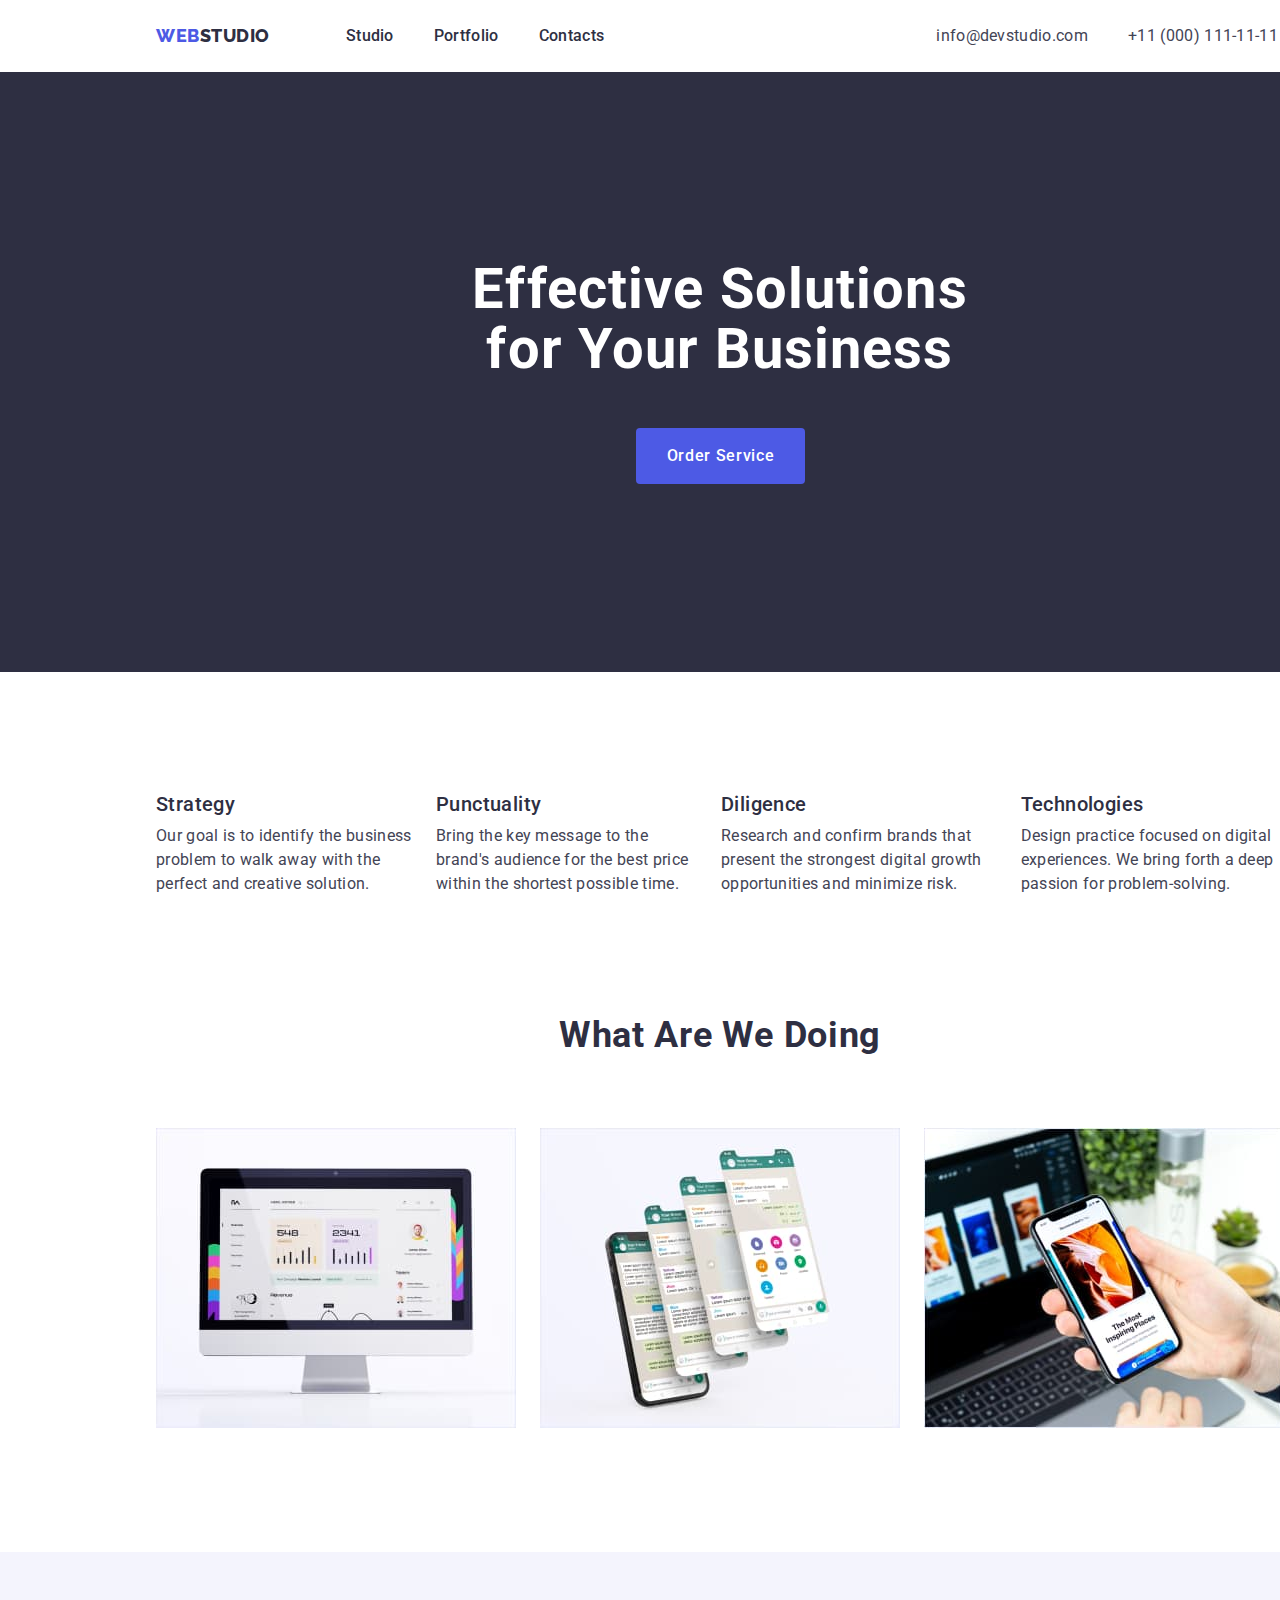
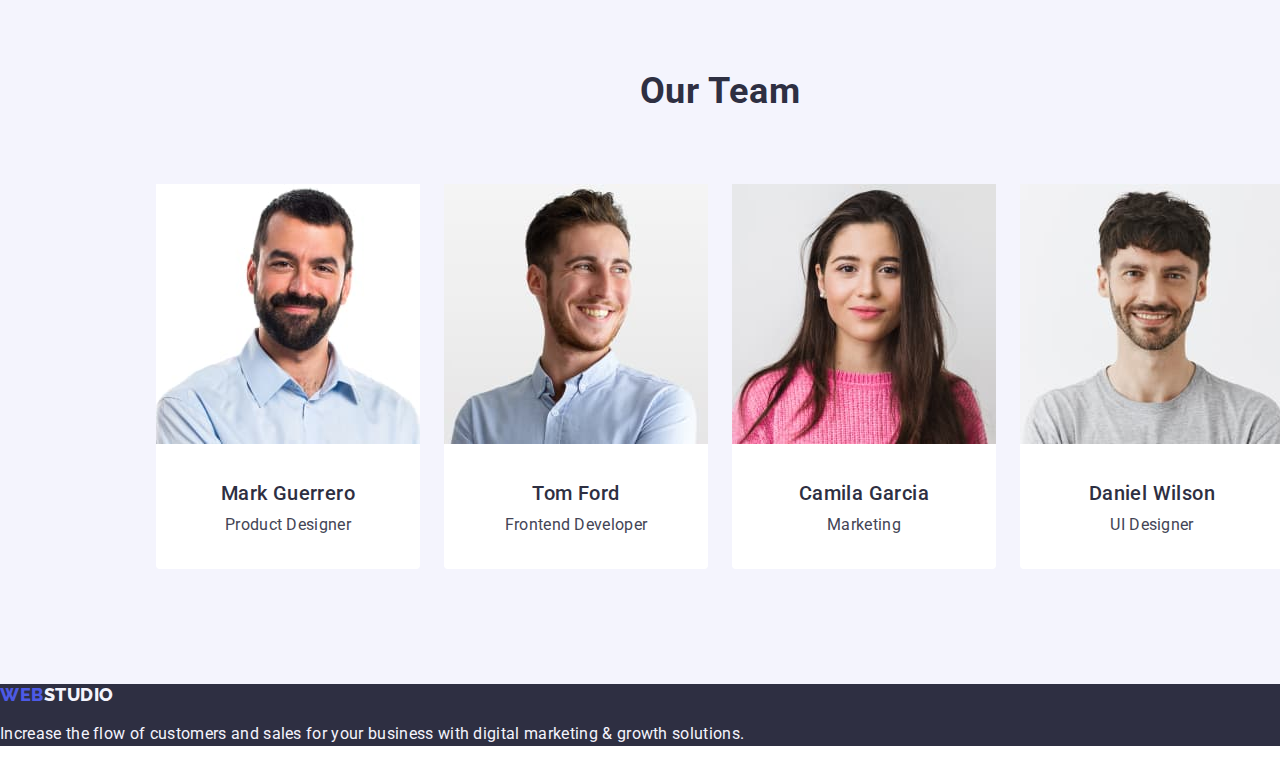
==== commit 61169418: "commit 12" ====
--- a/index.html
+++ b/index.html
@@ -31,7 +31,7 @@
         </ul>
       </nav>
       <address class="address flex">
-        <ul class="list flex">
+        <ul class="list flex address_list">
           <li>
             <a href="mailto:info@devstudio.com" class="address_item link"
               >info@devstudio.com</a
@@ -51,42 +51,42 @@
         <h1 class="header-one">Effective Solutions for Your Business</h1>
         <button type="button" class="button">Order Service</button>
       </section>
-      <section>
+      <section class="section-two">
         <h2 class="hide">Our advantages</h2>
-        <ul class="list">
+        <ul class="list flex section-two-list">
           <li>
             <h3 class="header-three">Strategy</h3>
-            <p class="paragraph">
+            <p class="paragraph section-two-paragraph">
               Our goal is to identify the business problem to walk away with the
               perfect and creative solution.
             </p>
           </li>
           <li>
             <h3 class="header-three">Punctuality</h3>
-            <p class="paragraph">
+            <p class="paragraph section-two-paragraph">
               Bring the key message to the brand's audience for the best price
               within the shortest possible time.
             </p>
           </li>
           <li>
             <h3 class="header-three">Diligence</h3>
-            <p class="paragraph">
+            <p class="paragraph section-two-paragraph">
               Research and confirm brands that present the strongest digital
               growth opportunities and minimize risk.
             </p>
           </li>
           <li>
             <h3 class="header-three">Technologies</h3>
-            <p class="paragraph">
+            <p class="paragraph section-two-paragraph">
               Design practice focused on digital experiences. We bring forth a
               deep passion for problem-solving.
             </p>
           </li>
         </ul>
       </section>
-      <section>
+      <section class="section-three">
         <h2 class="header-two">What are we doing</h2>
-        <ul class="list">
+        <ul class="list flex section-three-list">
           <li>
             <img
               src="./images/img-1.jpg"
@@ -112,20 +112,20 @@
       </section>
       <section class="section-four">
         <h2 class="header-two">Our Team</h2>
-        <ul class="list">
+        <ul class="list flex section-four-list">
           <li class="section-four-item">
             <img
               src="./images/mark_guerrero.jpg"
               alt="Mark Guerrero"
               width="264"
             />
-            <h3 class="header-three">Mark Guerrero</h3>
-            <p class="paragraph">Product Designer</p>
+            <h3 class="header-three section-four-header">Mark Guerrero</h3>
+            <p class="paragraph section-four-paragraph">Product Designer</p>
           </li>
           <li class="section-four-item">
             <img src="./images/tom_ford.jpg" alt="Tom Ford" width="264" />
-            <h3 class="header-three">Tom Ford</h3>
-            <p class="paragraph">Frontend Developer</p>
+            <h3 class="header-three section-four-header">Tom Ford</h3>
+            <p class="paragraph section-four-paragraph">Frontend Developer</p>
           </li>
           <li class="section-four-item">
             <img
@@ -133,8 +133,8 @@
               alt="Camila Garcia"
               width="264"
             />
-            <h3 class="header-three">Camila Garcia</h3>
-            <p class="paragraph">Marketing</p>
+            <h3 class="header-three section-four-header">Camila Garcia</h3>
+            <p class="paragraph section-four-paragraph">Marketing</p>
           </li>
           <li class="section-four-item">
             <img
@@ -142,8 +142,8 @@
               alt="Daniel Wilson"
               width="264"
             />
-            <h3 class="header-three">Daniel Wilson</h3>
-            <p class="paragraph">UI Designer</p>
+            <h3 class="header-three section-four-header">Daniel Wilson</h3>
+            <p class="paragraph section-four-paragraph">UI Designer</p>
           </li>
         </ul>
       </section>
--- a/css/styles.css
+++ b/css/styles.css
@@ -39,7 +39,9 @@
   font-weight: 500;
   line-height: 1.5;
   letter-spacing: 0.02em;
-  color: var(--link-color)
+  color: var(--link-color);
+  gap: 40px;
+  margin: 0;
 }
 
 .nav-link:hover,
@@ -49,7 +51,8 @@
 
 .address {
   font-style: normal;
-  align-items: center
+  align-items: center;
+  margin-left: 332px;
 }
 
 .address_item {
@@ -67,6 +70,10 @@
 
 .section-one {
   background-color: #2e2f42;
+  padding-left: 472px;
+  padding-right: 472px;
+  padding-top: 188px;
+  height: 600px;
 }
 
 .header-one {
@@ -76,6 +83,7 @@
   letter-spacing: 0.02em;
   text-align: center;
   color: #ffffff;
+  margin: 0;
 }
 
 .button {
@@ -88,6 +96,11 @@
   line-height: 1.5;
   letter-spacing: 0.04em;
   cursor: pointer;
+  width: 169px;
+height: 56px;
+border-radius: 4px;
+margin-left: 164px;
+margin-top: 48px;
 }
 
 .button:hover,
@@ -101,6 +114,7 @@
   line-height: 1.2;
   letter-spacing: 0.02em;
   color: #2e2f42;
+  margin: 0;
 }
 
 .paragraph {
@@ -109,6 +123,7 @@
   line-height: 1.5;
   letter-spacing: 0.02em;
   color: #434455;
+  margin: 0;
 }
 
 .header-two {
@@ -119,14 +134,21 @@
   text-align: center;
   color: #2e2f42;
   text-transform: capitalize;
+  margin: 0;
 }
 
 .section-four {
   background-color: #f4f4fd;
+  height: 732px;
+  padding-right: 156px;
+  padding-left: 156px;
+  padding-top: 120px;
 }
 
 .section-four-item {
   background-color: #ffffff;
+  border-bottom-left-radius: 4px;
+  border-bottom-right-radius: 4px;
 }
 
 .footer {
@@ -166,24 +188,75 @@
 
 .container {
   width: 1440px;
-  margin: auto;
-  padding-left: 156px;
-  padding-right: 156px
+  margin: auto
 }
 
 .flex {
   display: flex;
+  padding: 0;
 }
 
 .header {
   height: 72px;
+  padding-left: 156px;
+  padding-right: 156px
 }
 
 .navigation {
   align-items: center;
 }
 
-.nav-link {
+.address_list {
   gap: 40px;
-  padding: 0;
+  margin: 0;
+}
+
+.hide {
+  display: none;
+}
+
+.section-two {
+  padding-left: 156px;
+  padding-right: 156px;
+  padding-top: 120px;
+  padding-bottom: 120px;
+}
+
+.section-two-list {
+  gap: 24px;
+  margin: 0;
+}
+
+.section-two-paragraph {
+  margin-top: 8px;
+}
+
+.section-three {
+  padding-left: 156px;
+  padding-right: 156px;
+}
+
+.section-three-list {
+  gap: 24px;
+  margin: 0;
+  margin-top: 72px;
+  margin-bottom: 120px;
+}
+
+.section-four-list {
+  gap: 24px;
+  margin: 0;
+  margin-top: 72px;
+  /* margin-bottom: 120px; */
+}
+
+.section-four-header {
+  text-align: center;
+  margin-top: 32px;
+}
+
+.section-four-paragraph {
+  text-align: center;
+  margin-top: 8px;
+  margin-bottom: 32px;
 }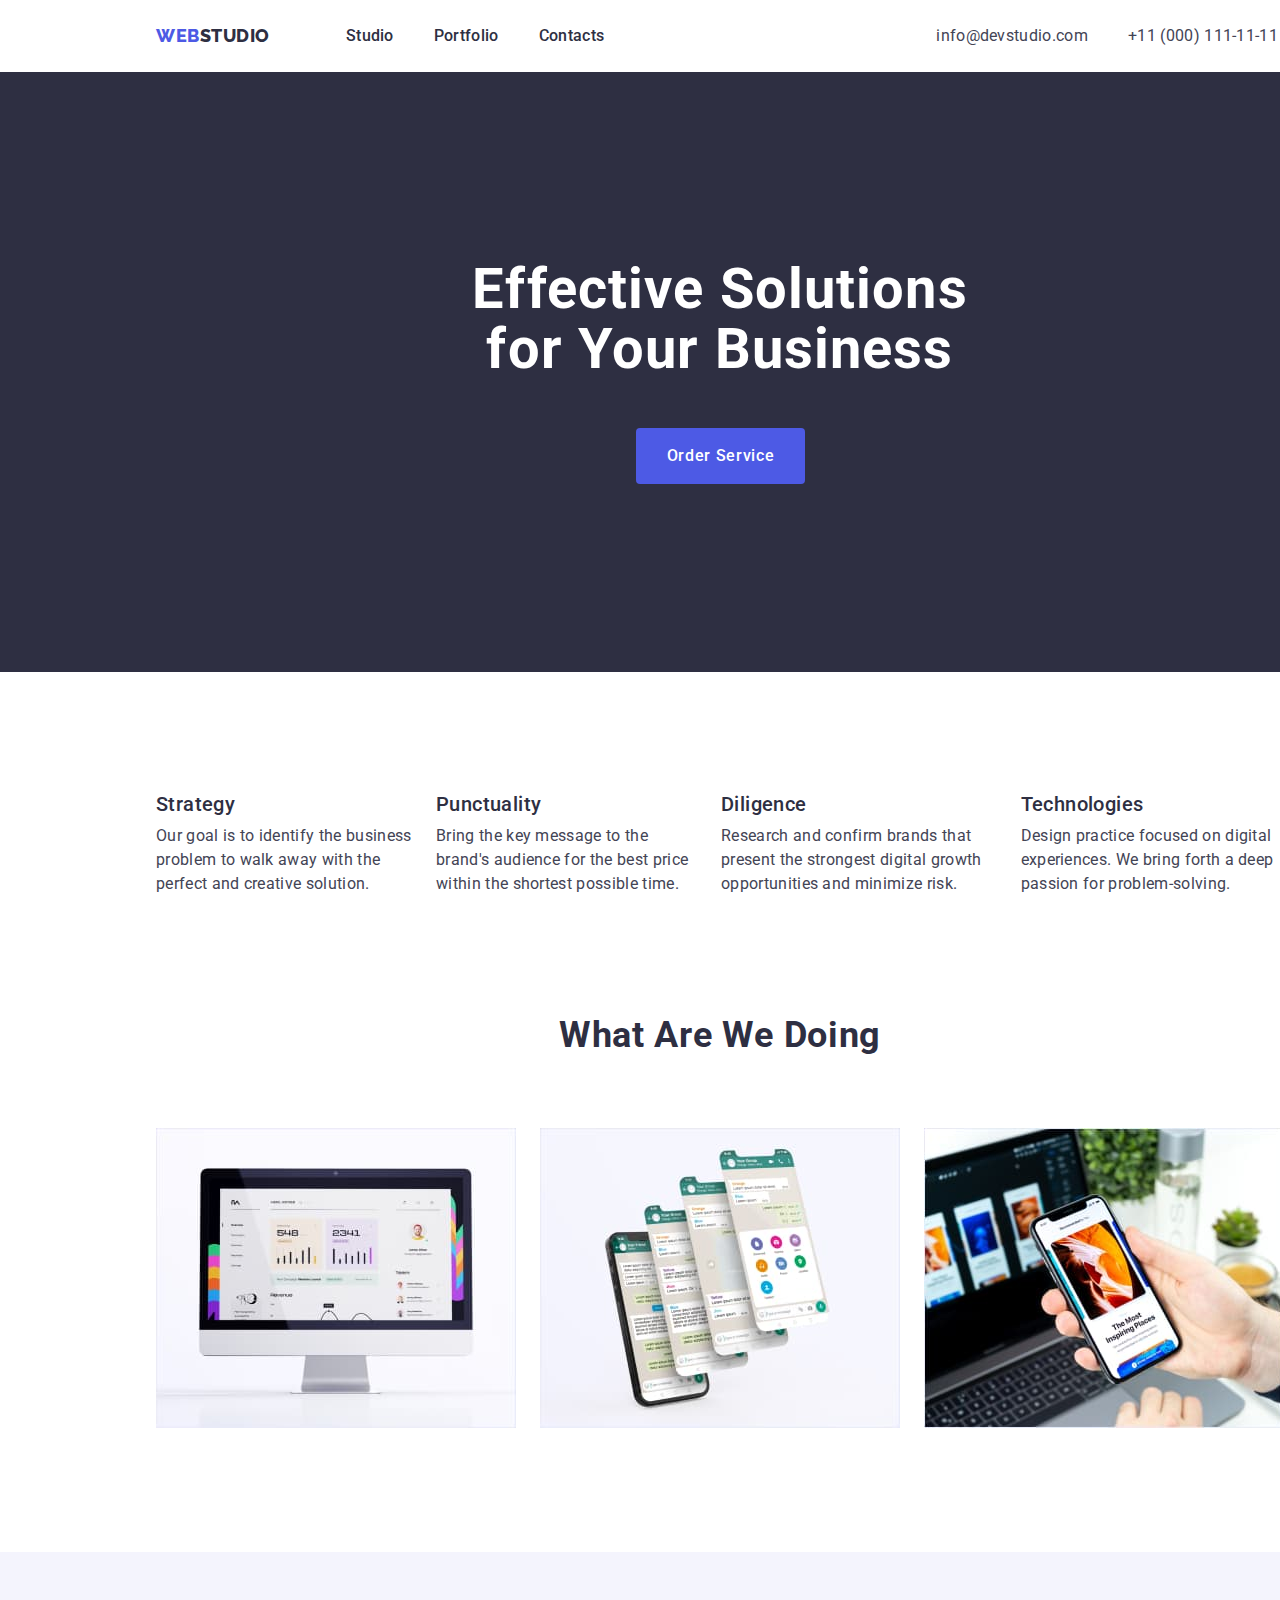
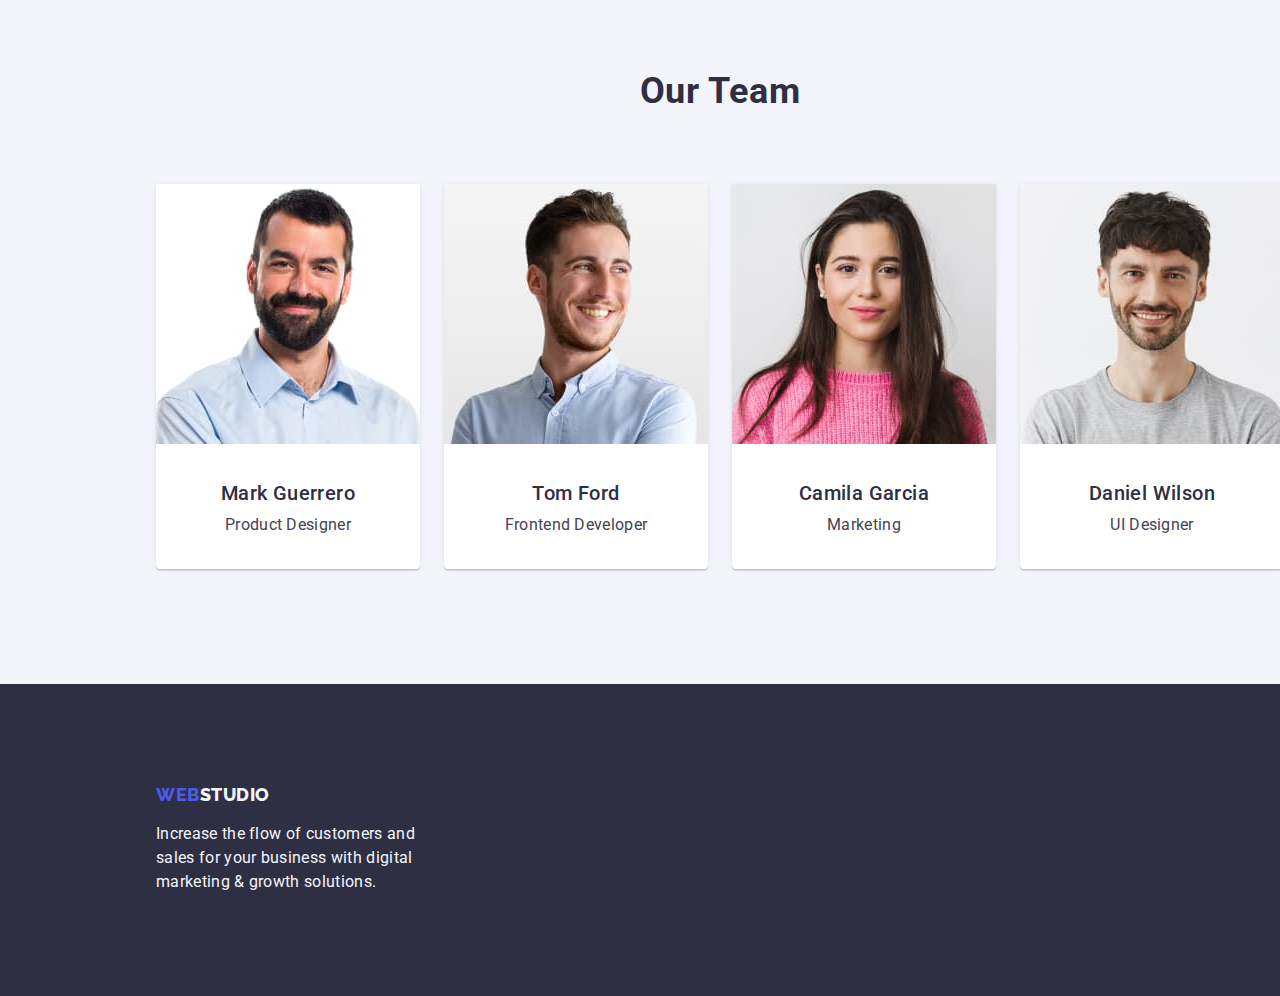
==== commit 767b975b: "commit 12" ====
--- a/index.html
+++ b/index.html
@@ -3,7 +3,7 @@
   <head>
     <meta charset="utf-8" />
     <title>Web Studio</title>
-    <link rel="stylesheet" href="./css/modern-normalize.css">
+    <link rel="stylesheet" href="./css/modern-normalize.css" />
     <link rel="stylesheet" href="./css/styles.css" />
     <link rel="preconnect" href="https://fonts.googleapis.com" />
     <link rel="preconnect" href="https://fonts.gstatic.com" crossorigin />
--- a/css/styles.css
+++ b/css/styles.css
@@ -8,7 +8,7 @@
 .body {
   font-family: "Roboto", sans-serif;
   color: #434455;
-  background-color: #ffffff
+  background-color: #ffffff;
 }
 
 .logo {
@@ -60,7 +60,7 @@
   font-weight: 400;
   line-height: 1.5;
   letter-spacing: 0.02em;
-  color: var(--address-color)
+  color: var(--address-color);
 }
 
 .address_item:hover,
@@ -97,10 +97,10 @@
   letter-spacing: 0.04em;
   cursor: pointer;
   width: 169px;
-height: 56px;
-border-radius: 4px;
-margin-left: 164px;
-margin-top: 48px;
+  height: 56px;
+  border-radius: 4px;
+  margin-left: 164px;
+  margin-top: 48px;
 }
 
 .button:hover,
@@ -149,10 +149,14 @@
   background-color: #ffffff;
   border-bottom-left-radius: 4px;
   border-bottom-right-radius: 4px;
+  box-shadow: 0px 2px 1px 0px #2e2f4214, 0px 1px 1px 0px #2e2f4229,
+    0px 1px 6px 0px #2e2f4214;
 }
 
 .footer {
   background-color: #2e2f42;
+  height: 312px;
+  padding: 100px 0 0 156px;
 }
 
 .logo-span-footer {
@@ -165,6 +169,9 @@
   line-height: 24px;
   letter-spacing: 0.02em;
   color: #f4f4fd;
+  width: 264px;
+  margin: 0;
+  margin-top: 16px;
 }
 
 .portfolio-button {
@@ -178,6 +185,8 @@
   border: 1px solid #e7e9fc;
   background-color: #f4f4fd;
   cursor: pointer;
+  padding: 11px 23px 11px 23px;
+  border-radius: 4px;
 }
 
 .portfolio-button:hover,
@@ -188,7 +197,7 @@
 
 .container {
   width: 1440px;
-  margin: auto
+  margin: auto;
 }
 
 .flex {
@@ -199,7 +208,7 @@
 .header {
   height: 72px;
   padding-left: 156px;
-  padding-right: 156px
+  padding-right: 156px;
 }
 
 .navigation {
@@ -237,17 +246,14 @@
 }
 
 .section-three-list {
-  gap: 24px;
+  margin: 72px 0 120px 0;
+  justify-content: space-between;
+}
+
+.section-four-list {
   margin: 0;
   margin-top: 72px;
-  margin-bottom: 120px;
-}
-
-.section-four-list {
-  gap: 24px;
-  margin: 0;
-  margin-top: 72px;
-  /* margin-bottom: 120px; */
+  justify-content: space-between;
 }
 
 .section-four-header {
@@ -259,4 +265,31 @@
   text-align: center;
   margin-top: 8px;
   margin-bottom: 32px;
-}+}
+
+.filter-list {
+  padding: 0 427px 0 427px;
+  margin: 96px 0 72px 0;
+  gap: 23px;
+}
+
+.portfolio-list {
+  padding: 0 156px 0 156px;
+  margin: 0;
+  margin-bottom: 120px;
+  justify-content: space-between;
+  row-gap: 45px;
+  flex-wrap: wrap;
+}
+
+.portfolio-list-item {
+  border: 1px solid #e7e9fc;
+}
+
+.portfolio-list-header {
+  margin: 32px 0 0 16px;
+}
+
+.portfolio-list-paragraph {
+  margin: 8px 0 32px 16px;
+}
